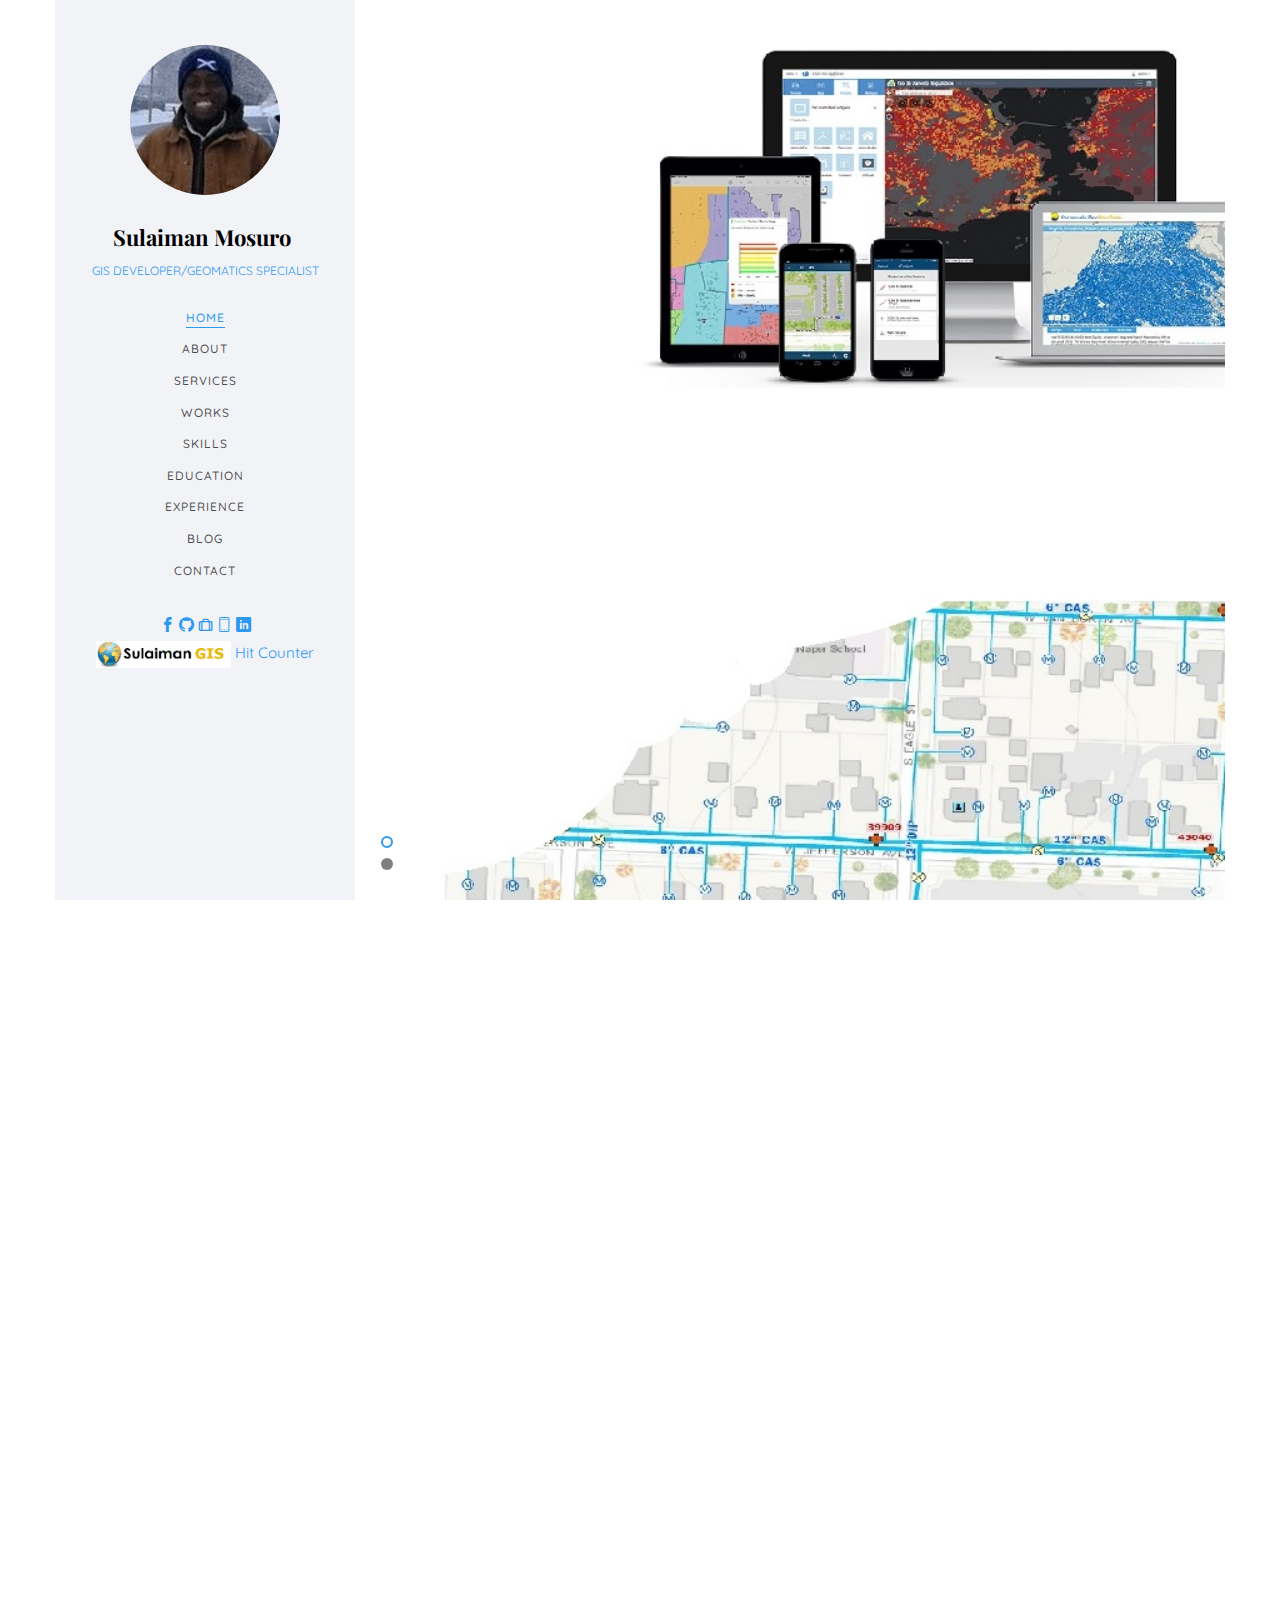
==== index.html @ 14a50151 "Counter" ====
<!DOCTYPE HTML>
<html>
	<head>
	<meta charset="utf-8">
	<meta http-equiv="X-UA-Compatible" content="IE=edge">
	<title>GeoStation by Sulaiman Mosuro</title>
	<meta name="viewport" content="width=device-width, initial-scale=1">
	<meta name="description" content="" />
	<meta name="keywords" content="" />
	<meta name="author" content="" />

  <!-- Facebook and Twitter integration -->
	<meta property="og:title" content=""/>
	<meta property="og:image" content=""/>
	<meta property="og:url" content=""/>
	<meta property="og:site_name" content=""/>
	<meta property="og:description" content=""/>
	<meta name="twitter:title" content="" />
	<meta name="twitter:image" content="" />
	<meta name="twitter:url" content="" />
	<meta name="twitter:card" content="" />

	<!-- Place favicon.ico and apple-touch-icon.png in the root directory -->
	<link rel="shortcut icon" href="favicon.ico">

	<link href="https://fonts.googleapis.com/css?family=Quicksand:300,400,500,700" rel="stylesheet">
	<link href="https://fonts.googleapis.com/css?family=Playfair+Display:400,400i,700" rel="stylesheet">
	
	<!-- Animate.css -->
	<link rel="stylesheet" href="css/animate.css">
	<!-- Icomoon Icon Fonts-->
	<link rel="stylesheet" href="css/icomoon.css">
	<!-- Bootstrap  -->
	<link rel="stylesheet" href="css/bootstrap.css">
	<!-- Flexslider  -->
	<link rel="stylesheet" href="css/flexslider.css">
	<!-- Flaticons  -->
	<link rel="stylesheet" href="fonts/flaticon/font/flaticon.css">
	<!-- Owl Carousel -->
	<link rel="stylesheet" href="css/owl.carousel.min.css">
	<link rel="stylesheet" href="css/owl.theme.default.min.css">
	<!-- Theme style  -->
	<link rel="stylesheet" href="css/style.css">

	<!-- Modernizr JS -->
	<script src="js/modernizr-2.6.2.min.js"></script>
	<!-- FOR IE9 below -->
	<!--[if lt IE 9]>
	<script src="js/respond.min.js"></script>
	<![endif]-->

	</head>
	<body>
	<div id="colorlib-page">
		<div class="container-wrap">
		<a href="#" class="js-colorlib-nav-toggle colorlib-nav-toggle" data-toggle="collapse" data-target="#navbar" aria-expanded="false" aria-controls="navbar"><i></i></a>
		<aside id="colorlib-aside" role="complementary" class="border js-fullheight">
			<div class="text-center">
				<div class="author-img" style="background-image: url(images/about.jpg);"></div>
				<h1 id="colorlib-logo"><a href="index.html">Sulaiman Mosuro</a></h1>
				<span class="position"><a href="#">GIS Developer/Geomatics Specialist</a></span>
			</div>
			<nav id="colorlib-main-menu" role="navigation" class="navbar">
				<div id="navbar" class="collapse">
					<ul>
						<li class="active"><a href="#" data-nav-section="home">Home</a></li>
						<li><a href="#" data-nav-section="about">About</a></li>
						<li><a href="#" data-nav-section="services">Services</a></li>
						<li><a href="#" data-nav-section="work">Works</a></li>
						<li><a href="#" data-nav-section="skills">Skills</a></li>
						<li><a href="#" data-nav-section="education">Education</a></li>
						<li><a href="#" data-nav-section="experience">Experience</a></li>
						<li><a href="#" data-nav-section="blog">Blog</a></li>
						<li><a href="#" data-nav-section="contact">Contact</a></li>
					</ul>
				</div>
			</nav>
			<div class="text-center">
					<a href="https://www.facebook.com/sulaiman.mosuro" target="_blank"><i class="icon-facebook2"></i></a>
					<a href="http://github.com/mosulaim" target="_blank"><i class="icon-github"></i></a>
					<a href="https://www.geos.ed.ac.uk/~mscgis/11-12/s1062870" target="_blank"><i class="icon-briefcase3"></i></a>
					<a href="#contact"><i class="icon-phone3"></i></a>
					<a href="http://linkedin.com/in/sulaimanmosuro" target="_blank"><i class="icon-linkedin2"></i></a>
			<br><img src="./images/sulgis.jpg" width="45%">
			<!-- Badge Code - Do Not Change The Code -->
<a class="hitCounter" href="https://visitorshitcounter.com/" target="_blank" title="Hit counter" data-name="5ca539b2d22860a9a2ca37e945dc7f20|5|page|1|#ffffff|#35cbd9|small|s-hit">Hit Counter</a><script>document.write("<script type='text/javascript' src='https://visitorshitcounter.com/js/hitCounter.js?v="+Date.now()+"'><\/script>");</script>
<!-- Badge Code End Here -->
                        </div>
		</aside>

		<div id="colorlib-main">
			<section id="colorlib-hero" class="js-fullheight" data-section="home">
				<div class="flexslider js-fullheight">
					<ul class="slides">
				   	<li style="background-image: url(images/home.jpg);">
				   		<div class="overlay"></div>
				   		<div class="container-fluid">
				   			<div class="row">
					   			<div class="col-md-8 col-md-offset-3 col-md-pull-3 col-sm-12 col-xs-12 js-fullheight slider-text">
					   				<div class="slider-text-inner js-fullheight">
					   					<div class="desc">
											<h1 style="color: #0f9797;">Welcome, <br>This is</h1>
											<img src="images/geostation.jpg">
											<div style="background-color: rgba(255, 255, 255, 0.7);">
											   <p class="text-center">GIS Solutions | Land Survey | App Dev. | Aerial Mapping</p>
											   <h2>The GIS hub maintained by <strong>Sulaiman Mosuro</strong> for hosting geo-portal services and showcasing his works, skills, portfolio and developed applications.</h2>
												<p><a class="btn btn-primary btn-learn" href="#services">View Portfolio <i class="icon-briefcase3"></i></a><a class="btn btn-primary btn-learn" href="sulaimancv.pdf" download="">Download Sulaiman's CV <i class="icon-download4"></i></a></p>
											</div>
										</div>
					   				</div>
					   			</div>
					   		</div>
				   		</div>
				   	</li>
				   	<li style="background-image: url(images/home2.jpg);">
				   		<div class="overlay"></div>
				   		<div class="container-fluid">
				   			<div class="row">
					   			<div class="col-md-8 col-md-offset-3 col-md-pull-3 col-sm-12 col-xs-12 js-fullheight slider-text">
					   				<div class="slider-text-inner">
					   					<div class="desc">
												 <h1 style="color: #0f9797;">It is <br>A <span style="color: #ebb815;">GIS</span><br><span style="color: #000000;">Platform</span></h1>
												 <div style="background-color: rgba(255, 255, 255, 0.7);">
													<h2>for serving out <strong>Geospatial Intelligence</strong> to meet the growth demands of businesses and for effective governance & service delivery. <br>Sulaiman is a Geospatial Solutions Specialist, Geomatics Engineer, Mapping Expert, Manager and Developer.</h2>
													<p class="text-center"><a class="btn btn-primary btn-learn" href="sulaimancv.pdf" download="">Download Sulaiman's CV <i class="icon-download4"></i></a></p>
												 </div>
											</div>
					   				</div>
					   			</div>
					   		</div>
				   		</div>
				   	</li> 
				  	</ul>
			  	</div>
			</section>

			<section class="colorlib-about" data-section="about">
				<div class="colorlib-narrow-content">
					<div class="row">
						<div class="col-md-12">
							<div class="row row-bottom-padded-sm animate-box" data-animate-effect="fadeInLeft">
								<div class="col-md-12">
									<div class="about-desc">
										<span class="heading-meta">About Us</span>
										<h2 class="colorlib-heading">Let's Meet</h2>
										<p>Hi, I'm <strong>Sulaiman Mosuro,</strong> an experienced <strong>Geomatics Manager, GIS & BIM Applications Engineer and GIS Developer. </strong>I provide Geospatial solutions and services with over a decade of work experience in the field of GIS, Geomatics, Application Development, Project Management and Database Administration, a MSc. in GIS from the University of Edinburgh and an ESRI SAG award in ArcGIS Server administration. <br> I possess a strong technical competence on the utility of GIS in corporate decision support and strategic development. I employ my adept Automation Programming, Application Development and Database Management skills to deliver intuitive knowledge-based solutions fostering effective resource management and process automation.</p>
									</div>
								</div>
							</div>
							<div class="row">
								<div class="col-md-3 animate-box" data-animate-effect="fadeInLeft">
									<div class="services color-1">
										<span class="icon2"><i class="icon-map"></i></span>
										<h3>Geomatics Specialist</h3>
									</div>
								</div>
								<div class="col-md-3 animate-box" data-animate-effect="fadeInRight">
									<div class="services color-2">
										<span class="icon2"><i class="icon-globe-outline"></i></span>
										<h3>Enterprise GIS & BIM Professional</h3>
									</div>
								</div>
								<div class="col-md-3 animate-box" data-animate-effect="fadeInTop">
									<div class="services color-3">
										<span class="icon2"><i class="icon-data"></i></span>
										<h3>Desktop, Mobile & Web Developer</h3>
									</div>
								</div>
								<div class="col-md-3 animate-box" data-animate-effect="fadeInBottom">
									<div class="services color-4">
										<span class="icon2"><i class="icon-phone3"></i></span>
										<h3>Environmental Modeller</h3>
									</div>
								</div>
							</div>
							<div class="row">
								<div class="col-md-12 animate-box" data-animate-effect="fadeInLeft">
									<div class="hire">
										<h2>Upward of <br>40 projects sucessfully completed!</h2>
										<a href="#contact" class="btn-hire">Hire me</a>
									</div>
								</div>
							</div>
						</div>
					</div>
				</div>
			</section>


			
			<section class="colorlib-services" data-section="services" id="services">
				<div class="colorlib-narrow-content">
					<div class="row">
						<div class="col-md-6 col-md-offset-3 col-md-pull-3 animate-box" data-animate-effect="fadeInLeft">
							<span class="heading-meta">What I do?</span>
							<h2 class="colorlib-heading">Here are some of my expertise</h2>
						</div>
					</div>
					<div class="row row-pt-md">
					<div class="col-md-4 text-center animate-box">
							<div class="services color-2">
								<span class="icon">
									<i class="icon-map"></i>
								</span>
								<div class="desc">
									<h3>GIS, BIM & CAD Software</h3>
									<p>Versatile in the use of various GIS, Design & BIM Packages including ArcGIS, Autodesk AEC Collection, Hexagon Suites, MapInfo and Quantum GIS</p>
								</div>
							</div>
						</div>

						<div class="col-md-4 text-center animate-box">
							<div class="services color-1">
								<span class="icon">
									<i class="icon-bulb"></i>
								</span>
								<div class="desc">
									<h3>Innovative Ideas</h3>
									<p>Strong analytical & innovative mind, enthusiastic to research, effective leadership, team & time management skills</p>
								</div>
							</div>
						</div>
					
						<div class="col-md-4 text-center animate-box">
							<div class="services color-3">
								<span class="icon">
									<i class="icon-data"></i>
								</span>
								<div class="desc">
									<h3>Web GIS & Mobile Apps Developer</h3>
									<p>Adept in PHP, Perl, HTML, JavaScript, Angular,
											Node, jQuery, Bootstrap, CSS, Leaflet, Mapbox & OpenLayers. Mobile Apps developer on the Android SDK and React Native.</p>
								</div>
							</div>
						</div>
						<div class="col-md-4 text-center animate-box">
							<div class="services color-4">
								<span class="icon">
									<i class="icon-layers2"></i>
								</span>
								<div class="desc">
									<h3>CAD/BIM Design & Geomatics Specialist</h3>
									<p>Highly skilled at drafting in AutoCAD Civil 3D, Competent in Field Survey (Topcon & Leica GNSS, Total Stations) & Survey data processing using MAGNET Project, Leica GeoOffice and Microsearch Geolab. Scan to BIM, Recap Pro, BIM360, MAGNET Collage etc. </p>
								</div>
							</div>
						</div>
						<div class="col-md-4 text-center animate-box">
							<div class="services color-5">
								<span class="icon">
									<i class="icon-data"></i>
								</span>
								<div class="desc">
									<h3>Desktop Software Programming</h3>
									<p>Adeptness in programming on Java, Visual Basic, Visual Studio .NET and Python with specialty in
											applications automation and customization programming (including ArcObjects)</p>
								</div>
							</div>
						</div>
						<div class="col-md-4 text-center animate-box">
							<div class="services color-6">
								<span class="icon">
									<i class="icon-phone3"></i>
								</span>
								<div class="desc">
									<h3>Flood Hydrologic & Hydraulic Modelling</h3>
									<p>Professional at Environmental Hazard / Flood Hydrologic & Hydraulic (H&H) Modelling using HEC-HMS and HEC-RAS Packages</p>
								</div>
							</div>
						</div>
					</div>
				</div>
			</section>
			
			<div id="colorlib-counter" class="colorlib-counters" style="background-image: url(images/cover_bg_1.jpg);" data-stellar-background-ratio="0.5">
				<div class="overlay"></div>
				<div class="colorlib-narrow-content">
					<div class="row">
					</div>
					<div class="row">
						<div class="col-md-3 text-center animate-box">
							<span class="colorlib-counter js-counter" data-from="0" data-to="42" data-speed="5000" data-refresh-interval="50"></span>
							<span class="colorlib-counter-label">GIS Solutions</span>
						</div>
						<div class="col-md-3 text-center animate-box">
							<span class="colorlib-counter js-counter" data-from="0" data-to="36" data-speed="5000" data-refresh-interval="50"></span>
							<span class="colorlib-counter-label">Projects</span>
						</div>
						<div class="col-md-3 text-center animate-box">
							<span class="colorlib-counter js-counter" data-from="0" data-to="28" data-speed="5000" data-refresh-interval="50"></span>
							<span class="colorlib-counter-label">Clients</span>
						</div>
						<div class="col-md-3 text-center animate-box">
							<span class="colorlib-counter js-counter" data-from="0" data-to="68" data-speed="5000" data-refresh-interval="50"></span>
							<span class="colorlib-counter-label">Skill Sets</span>
						</div>
					</div>
				</div>
			</div>

			<section class="colorlib-work" data-section="work">
				<div class="colorlib-narrow-content">
					<div class="row">
						<div class="col-md-6 col-md-offset-3 col-md-pull-3 animate-box" data-animate-effect="fadeInLeft">
							<span class="heading-meta">My Work</span>
							<h2 class="colorlib-heading animate-box">Work Gallery</h2>
						</div>
					</div>
					<div class="row row-bottom-padded-sm animate-box" data-animate-effect="fadeInLeft">
						<div class="col-md-12">
							<p class="work-menu"><span><a href="#" data-nav-section="work" class="active">Web GIS Applications</a></span> <span><a href="#" data-nav-section="work">Mobile Enumeration Apps</a></span> <span><a href="#" data-nav-section="work">Desktop Software</a></span> <span><a href="#" data-nav-section="work">Cloud Deployments</a></span></p>
						</div>
					</div>
					<div class="row">
						<div class="col-md-6 animate-box" data-animate-effect="fadeInLeft">
							<div class="project" style="background-image: url(images/tax.jpg);">
								<div class="desc">
									<div class="con">
										<h3><a href="http://tax.geostation.net">Tax Monitoring Solution</a></h3>
										<span>A Geo-Dashboard for managing and mobitoring tax collection efforts on businesses</span>
										<p class="icon">
											<span><a href="#"><i class="icon-share3"></i></a></span>
											<span><a href="#"><i class="icon-eye"></i> 100</a></span>
											<span><a href="#"><i class="icon-heart"></i> 49</a></span>
										</p>
									</div>
								</div>
							</div>
						</div>
						<div class="col-md-6 animate-box" data-animate-effect="fadeInRight">
							<div class="project" style="background-image: url(images/assets.jpg);">
								<div class="desc">
									<div class="con">
										<h3><a href="http://www.geostation.net/assets">Assets Management</a></h3>
										<span>GIS asset management and reporting platform</span>
										<p class="icon">
											<span><a href="#"><i class="icon-share3"></i></a></span>
											<span><a href="#"><i class="icon-eye"></i> 100</a></span>
											<span><a href="#"><i class="icon-heart"></i> 49</a></span>
										</p>
									</div>
								</div>
							</div>
						</div>
						<div class="col-md-6 animate-box" data-animate-effect="fadeInTop">
							<div class="project" style="background-image: url(images/polity.png);">
								<div class="desc">
									<div class="con">
										<h3><a href="http://polityng.herokuapp.com">Election Result Collation</a></h3>
										<span>Geo-portal integrated with mobile application for election result compilation and visualization</span>
										<p class="icon">
											<span><a href="#"><i class="icon-share3"></i></a></span>
											<span><a href="#"><i class="icon-eye"></i> 100</a></span>
											<span><a href="#"><i class="icon-heart"></i> 49</a></span>
										</p>
									</div>
								</div>
							</div>
						</div>
						<div class="col-md-6 animate-box" data-animate-effect="fadeInBottom">
							<div class="project" style="background-image: url(images/electmon.jpg);">
								<div class="desc">
									<div class="con">
										<h3><a href="http://www.geostation.net/polity">Incident Monitoring</a></h3>
										<span>Incident reporting and management dashboard</span>
										<p class="icon">
											<span><a href="#"><i class="icon-share3"></i></a></span>
											<span><a href="#"><i class="icon-eye"></i> 100</a></span>
											<span><a href="#"><i class="icon-heart"></i> 49</a></span>
										</p>
									</div>
								</div>
							</div>
						</div>
						<div class="col-md-6 animate-box" data-animate-effect="fadeInLeft">
							<div class="project" style="background-image: url(images/taxcollect.jpg);">
								<div class="desc">
									<div class="con">
										<h3><a href="#" data-nav-section="work">Tax Collection Mobile App</a></h3>
										<span>Mobile App for Tax enforcement reporting and dispatch routing</span>
										<p class="icon">
											<span><a href="#"><i class="icon-share3"></i></a></span>
											<span><a href="#"><i class="icon-eye"></i> 100</a></span>
											<span><a href="#"><i class="icon-heart"></i> 49</a></span>
										</p>
									</div>
								</div>
							</div>
						</div>
						<div class="col-md-6 animate-box" data-animate-effect="fadeInRight">
							<div class="project" style="background-image: url(images/incident.jpg);">
								<div class="desc">
									<div class="con">
										<h3><a href="#" data-nav-section="work">Incident Reporting App</a></h3>
										<span>Mobile App for location based field data collection</span>
										<p class="icon">
											<span><a href="#"><i class="icon-share3"></i></a></span>
											<span><a href="#"><i class="icon-eye"></i> 100</a></span>
											<span><a href="#"><i class="icon-heart"></i> 49</a></span>
										</p>
									</div>
								</div>
							</div>
						</div>
					</div>
					<div class="row">
						<div class="col-md-12 animate-box">
							<p><a href="#" class="btn btn-primary btn-lg btn-load-more">Load more <i class="icon-reload"></i></a></p>
						</div>
					</div>
				</div>
			</section>

			<section class="colorlib-skills" data-section="skills">
				<div class="colorlib-narrow-content">
					<div class="row">
						<div class="col-md-6 col-md-offset-3 col-md-pull-3 animate-box" data-animate-effect="fadeInLeft">
							<span class="heading-meta">My Specialty</span>
							<h2 class="colorlib-heading animate-box">My Skills</h2>
						</div>
					</div>
					<div class="row">
						<div class="col-md-12 animate-box" data-animate-effect="fadeInLeft">
							<p>I possess profound skills in Geomatics, GIS, BIM, Programming and Database Administration. I employ a mix of technologies including PHP, NodeJS, Angular, Javascript, HTML5, Python, PostgreSQL, POSTGIS, ASP.NET, CSS, Perl, GeoServer (employing jQuery and OpenLayers), Leaflet, Mapbox, Cesium 3D, MongoDB and Oracle as well as ESRI ArcGIS Server, Portal and Online offerings. 
								<br> I develop custom automation applications for GIS and CAD task execution using Visual Basic, ArcObjects programming and Python scripting. I also develop android mobile applications for field data collection, event reporting, submitting data to online databases and disseminating time-series information as overlay maps, dynamic charts and textual data using Java, Android SDK and React Native. 
								<br> I am a qualified and licensed Land Surveyor and Geomatics Specialist with sound skills in field and aerial survey equipment use. I am equally competent in various mapping, drafting and GIS packages including ArcGIS, FME, Intergraph suite, AutoCAD Civil 3D etc.</p>
						</div>
						<div class="col-md-6 animate-box" data-animate-effect="fadeInLeft">
								<div class="progress-wrap">
									<h3>ArcGIS Desktop & Enterprise</h3>
									<div class="progress">
										 <div class="progress-bar color-1" role="progressbar" aria-valuenow="100"
										  aria-valuemin="0" aria-valuemax="100" style="width:100%">
										<span>100%</span>
										  </div>
									</div>
								</div>
							</div>
						<div class="col-md-6 animate-box" data-animate-effect="fadeInLeft">
							<div class="progress-wrap">
								<h3>PHP, HTML, CSS & Javascript</h3>
								<div class="progress">
								 	<div class="progress-bar color-2" role="progressbar" aria-valuenow="95"
								  	aria-valuemin="0" aria-valuemax="100" style="width:95%">
								    <span>95%</span>
								  	</div>
								</div>
							</div>
						</div>
						<div class="col-md-6 animate-box" data-animate-effect="fadeInRight">
							<div class="progress-wrap">
								<h3>Java, Angular & Node</h3>
								<div class="progress">
								 	<div class="progress-bar color-3" role="progressbar" aria-valuenow="73"
								  	aria-valuemin="0" aria-valuemax="100" style="width:73%">
								    <span>73%</span>
								  	</div>
								</div>
							</div>
						</div>
						<div class="col-md-6 animate-box" data-animate-effect="fadeInLeft">
								<div class="progress-wrap">
									<h3>Field Survey, AutoCAD Civil 3D & BIM</h3>
									<div class="progress">
										 <div class="progress-bar color-4" role="progressbar" aria-valuenow="90"
										  aria-valuemin="0" aria-valuemax="100" style="width:90%">
										<span>90%</span>
										  </div>
									</div>
								</div>
							</div>
						<div class="col-md-6 animate-box" data-animate-effect="fadeInLeft">
							<div class="progress-wrap">
								<h3>PostgreSQL, POSTGIS & Oracle</h3>
								<div class="progress">
								 	<div class="progress-bar color-5" role="progressbar" aria-valuenow="92"
								  	aria-valuemin="0" aria-valuemax="100" style="width:92%">
								    <span>92%</span>
								  	</div>
								</div>
							</div>
						</div>
						<div class="col-md-6 animate-box" data-animate-effect="fadeInRight">
							<div class="progress-wrap">
								<h3>Python, VB, Android SDK & React Native</h3>
								<div class="progress">
								 	<div class="progress-bar color-6" role="progressbar" aria-valuenow="85"
								  	aria-valuemin="0" aria-valuemax="100" style="width:85%">
								    <span>85%</span>
								  	</div>
								</div>
							</div>
						</div>
					</div>
				</div>
			</section>

			<section class="colorlib-education" data-section="education">
				<div class="colorlib-narrow-content">
					<div class="row">
						<div class="col-md-6 col-md-offset-3 col-md-pull-3 animate-box" data-animate-effect="fadeInLeft">
							<span class="heading-meta">Education</span>
							<h2 class="colorlib-heading animate-box">Education</h2>
						</div>
					</div>
					<div class="row">
						<div class="col-md-12 animate-box" data-animate-effect="fadeInLeft">
							<div class="fancy-collapse-panel">
								<div class="panel-group" id="accordion" role="tablist" aria-multiselectable="true">
									<div class="panel panel-default">
									    <div class="panel-heading" role="tab" id="headingOne">
									        <h4 class="panel-title">
									            <a data-toggle="collapse" data-parent="#accordion" href="#collapseOne" aria-expanded="true" aria-controls="collapseOne">
													Masters Degree in Geographical Information Science
									            </a>
									        </h4>
									    </div>
									    <div id="collapseOne" class="panel-collapse collapse in" role="tabpanel" aria-labelledby="headingOne">
									         <div class="panel-body">
													<h4>University of Edinburgh <span class="pull-right">United Kingdom, Sept 2011-Aug 2012</span></h4>
													<p>Dissertation Research focus on Flood Modelling, flow hydraulics analysis, Infrastructure vulnerability
															studies, android mobile warning dissemination and event assessment, guiding urban planning,
															mitigation, response and relief strategy</p>
													<p>Modules include: Spatial Database Modelling (Oracle); Spatio-Temporal, Geostatistical and Cluster
															Analysis; Geovisualization; Object-Oriented Spatial Algorithms; Distributed GIS; Remote Sensing,
															Image Processing and Water Resource Management</p>
									         </div>
									    </div>
									</div>
									<div class="panel panel-default">
									    <div class="panel-heading" role="tab" id="headingTwo">
									        <h4 class="panel-title">
									            <a class="collapsed" data-toggle="collapse" data-parent="#accordion" href="#collapseTwo" aria-expanded="false" aria-controls="collapseTwo">
													B.Sc. in Surveying and Geoinformatics Engineering
									            </a>
									        </h4>
									    </div>
									    <div id="collapseTwo" class="panel-collapse collapse" role="tabpanel" aria-labelledby="headingTwo">
									        <div class="panel-body">
												<h4>University of Lagos <span class="pull-right">Lagos, Nigeria, 2002-2007</span></h4>
												<p>Second Class Upper Division</p>
									        </div>
									    </div>
									</div>

								</div>
							</div>
						</div>
					</div>
				</div>
			</section>

			<section class="colorlib-experience" data-section="experience">
				<div class="colorlib-narrow-content">
					<div class="row">
						<div class="col-md-6 col-md-offset-3 col-md-pull-3 animate-box" data-animate-effect="fadeInLeft">
							<span class="heading-meta">Experience</span>
							<h2 class="colorlib-heading animate-box">Work Experience</h2>
						</div>
					</div>
					<div class="row">
						<div class="col-md-12">
				         <div class="timeline-centered">
                                             <article class="timeline-entry animate-box" data-animate-effect="fadeInLeft">
					            <div class="timeline-entry-inner">

					               <div class="timeline-icon color-4">
					                  <i class="icon-pen2"></i>
					               </div>

					               <div class="timeline-label">
									  <h2><a href="#">Technical Account Manager for Anglophone Africa (BIM, CAD, GIS & Survey)</a> <span class="pull-right">Oct. 2019-Date</span></h2>
									  <h4>IDEATE Technologies Limited</h4>
					                  <p>Lead the technical knowledge space in converged workflows in the construction industry to support the Anglophone Africa Market in BIM lifecycles of plan, design, survey, build, manage & maintain. Master vendor solutions of Autodesk, Topcon & ESRI in Vertical & Complex Buildings (VCB), Process, Energy & Mining sectors; Connect Field to Office via Enterprise. Inspire & help forge the future of making things. Product mastery & support for packages & processes including Autodesk AEC Collection, BIM360, Construction Cloud, Topcon Survey Equipment, Scan to BIM, Magnet, ClearEdge3D & ESRI Suites. </p>
					               </div>
					            </div>
					         </article>

					         <article class="timeline-entry animate-box" data-animate-effect="fadeInLeft">
					            <div class="timeline-entry-inner">

					               <div class="timeline-icon color-1">
					                  <i class="icon-pen2"></i>
					               </div>

					               <div class="timeline-label">
									  <h2><a href="#">Geospatial R & D Head</a> <span class="pull-right">2017-Sept. 2019</span></h2>
									  <h4>Interspatial Technologies Limited</h4>
					                  <p>Developing cloud based GIS solutions for Land administration, Monitoring, Reporting & Parcel Records Management as online interactive Geospatial Platforms. Leading R&D Team while exploring new technologies</p>
					               </div>
					            </div>
					         </article>

					         <article class="timeline-entry animate-box" data-animate-effect="fadeInLeft">
								<div class="timeline-entry-inner">
									<div class="timeline-icon color-3">
										<i class="icon-pen2"></i>
									</div>
									<div class="timeline-label">
										<h2><a href="#">Registered Land Surveyor</a> <span class="pull-right">2013-Date</span></h2>
										<p>Registered with the Surveyors Council as Land Surveyor able to practise in Nigeria. Leading the Geomatics Team and supervising survey projects. Lead Trainer on Leica Survey Equipment, processing platforms and AutoCAD Civil 3D drafting.</p>
									</div>
								</div>
							</article>

					         <article class="timeline-entry animate-box" data-animate-effect="fadeInRight">
					            <div class="timeline-entry-inner">
					               <div class="timeline-icon color-2">
					                  <i class="icon-pen2"></i>
					               </div>
					               <div class="timeline-label">
					               	<h2><a href="#">GIS Project Manager and Enterprise GIS Administrator</a> <span class="pull-right">2012-2019</span></h2>
					                  <p>Responsible for managing a slew of GIS Projects being implemented for clients including State & Federal Government. Managing and deploying Oracle Databases, Web GIS Platforms using ESRI Server Offerings and overseeing personnel responsibilities</p>
					               </div>
					            </div>
					         </article>


					         <article class="timeline-entry animate-box" data-animate-effect="fadeInTop">
					            <div class="timeline-entry-inner">
					               <div class="timeline-icon color-4">
					                  <i class="icon-pen2"></i>
					               </div>
					               <div class="timeline-label">
					               	<h2><a href="#">Geomatics Specialist at Interspatial</a> <span class="pull-right">2008-2011</span></h2>
					                  <p>Partook in Mapping and Aerial Photography of Lagos State conducting Aero-Triangulation and Feature ollection on Intergraph ImageStation Suite. Geodetic Control establishment using Leica GPS and Data Processing in Leica GeoOffice. Automated drafting and digital conversion of spatial data using applications I developed.</p>
					               </div>
					            </div>
					         </article>

					         <article class="timeline-entry animate-box" data-animate-effect="fadeInLeft">
					            <div class="timeline-entry-inner">
					               <div class="timeline-icon color-5">
					                  <i class="icon-pen2"></i>
					               </div>
					               <div class="timeline-label">
									   <h2><a href="#">Consultant GIS Developer</a> <span class="pull-right">Feb-March 2008</span></h2>
									   <h4>Department of Petroleum Resources</h4>
					                  <p>Developing GIS automation Tools for the Department of Petroleum Resources.</p>
					               </div>
					            </div>
							 </article>
							 
							 <article class="timeline-entry animate-box" data-animate-effect="fadeInLeft">
								<div class="timeline-entry-inner">
									<div class="timeline-icon color-1">
										<i class="icon-pen2"></i>
									</div>
									<div class="timeline-label">
										<h2><a href="#">Intern Cartographer</a> <span class="pull-right">March–Sept 2006</span></h2>
										<h4>Nigeria Airspace Management Agency, NAMA</h4>
										<p>Aeronautical charts creation and updating.</p>
									</div>
								</div>
							</article>

					         <article class="timeline-entry begin animate-box" data-animate-effect="fadeInBottom">
					            <div class="timeline-entry-inner">
					               <div class="timeline-icon color-none">
					               </div>
					            </div>
					         </article>
					      </div>
					   </div>
				   </div>
				</div>
			</section>

			<section class="colorlib-blog" data-section="blog" id="blog">
				<div class="colorlib-narrow-content">
					<div class="row">
						<div class="col-md-6 col-md-offset-3 col-md-pull-3 animate-box" data-animate-effect="fadeInLeft">
							<span class="heading-meta">Read</span>
							<h2 class="colorlib-heading">Recent Blog</h2>
						</div>
						<div class="col-md-12 animate-box" data-animate-effect="fadeInLeft">
							<p>I contribute to a blog, TechCorner Nigeria which I founded together with a few friends in the STEM sector. Below are some of my writings</p>
						</div>
					</div>
					<div class="row">
						<div class="col-md-4 col-sm-6 animate-box" data-animate-effect="fadeInLeft">
							<div class="blog-entry">
								<a href="https://techcornerng.com/2019/01/10/how-location-intelligence-helps-businesses-with-expansion-decisions/" target="_blank" class="blog-img"><img src="images/expansion.jpg" class="img-responsive" alt="HTML5 Bootstrap Template by colorlib.com"></a>
								<div class="desc">
									<span><small>Jan 10, 2019 </small> | <small> Location Intel </small> | <small> <i class="icon-bubble3"></i> 4</small></span>
									<h3><a href="https://techcornerng.com/2019/01/10/how-location-intelligence-helps-businesses-with-expansion-decisions/" target="_blank">HOW LOCATION INTELLIGENCE HELPS BUSINESSES WITH EXPANSION DECISIONS</a></h3>
									<p>A primary aspiration of every business that has a goal of industry penetration is constant growth often through expansion of portfolio or service coverage area. Various technologies available today are being used by businesses to predict areas of potential expansion and market indicators that help with growth. One of these is the use of spatial technologies in decision support, efficient service delivery, efficient resource utilization and actionable intelligence. </p>
								</div>
							</div>
						</div>
						<div class="col-md-4 col-sm-6 animate-box" data-animate-effect="fadeInRight">
							<div class="blog-entry">
								<a href="https://techcornerng.com/2018/10/18/what-you-should-know-before-paying-for-that-property/" target="_blank" class="blog-img"><img src="images/landtitle.jpg" class="img-responsive" alt="HTML5 Bootstrap Template by colorlib.com"></a>
								<div class="desc">
									<span><small>Oct 18, 2018 </small> | <small> Land Titling </small> | <small> <i class="icon-bubble3"></i> 4</small></span>
									<h3><a href="https://techcornerng.com/2018/10/18/what-you-should-know-before-paying-for-that-property/" target="_blank">WHAT YOU SHOULD KNOW BEFORE PAYING FOR THAT PROPERTY</a></h3>
									<p>Investment in property has been known to be a good business choice especially in urbanized locations. Besides, individual goals often include the desire to build homes to inhabit and raise families. Acquiring a property however commences with finding a desirable location with vacant land up for sale. However before purchasing a property there are a few things an intending buyer needs to be aware of in order to secure his investment and ensure he isn’t falling in the hand of fraudsters. Important points to consider before making a land purchase are covered in some detail in the sections below.</p>
								</div>
							</div>
						</div>
						<div class="col-md-4 col-sm-6 animate-box" data-animate-effect="fadeInLeft">
							<div class="blog-entry">
								<a href="https://techcornerng.com/2018/10/11/applications-of-geographical-information-system-gis-in-solving-road-transportation-issues-in-lagos-state-nigeria/" target="_blank" class="blog-img"><img src="images/traffic.jpg" class="img-responsive" alt="HTML5 Bootstrap Template by colorlib.com"></a>
								<div class="desc">
									<span><small>Sept 14, 2018 </small> | <small> GIS for Transport </small> | <small> <i class="icon-bubble3"></i> 4</small></span>
									<h3><a href="https://techcornerng.com/2018/10/11/applications-of-geographical-information-system-gis-in-solving-road-transportation-issues-in-lagos-state-nigeria/" target="_blank">WHAT SMARTER WAYS TO BEAT THE TRAFFIC?</a></h3>
									<p>Phew! Who doesn’t hate getting held up in a grueling traffic. Spending time in traffic lock jams can be quite onerous and exhausting. Hence finding ways to employ smart technologies to avoid these traffic situations is always welcome. Thankfully there are quite a few smart technologies that can help people get around traffic situations or even help avoid the presence of traffic altogether. Many of these technologies revolve around Geographical Information Systems. After all, the dilemma on the quickest way to get from position A to B is in fact a geographic problem.</p>
								</div>
							</div>
						</div>
					</div>
					<div class="row">
						<div class="col-md-12 animate-box">
							<p><a href="https://techcornerng.com/" target="_blank" class="btn btn-primary btn-lg btn-load-more">Load more on my blog, TechCorner Nigeria <i class="icon-reload"></i></a></p>
						</div>
					</div>
				</div>
			</section>

			<section class="colorlib-contact" data-section="contact" id="contact">
				<div class="colorlib-narrow-content">
					<div class="row">
						<div class="col-md-6 col-md-offset-3 col-md-pull-3 animate-box" data-animate-effect="fadeInLeft">
							<span class="heading-meta">Get in Touch</span>
							<h2 class="colorlib-heading">Contact</h2>
						</div>
					</div>
					<div class="row">
						<div class="col-md-5">
							<div class="colorlib-feature colorlib-feature-sm animate-box" data-animate-effect="fadeInLeft">
								<div class="colorlib-icon">
									<i class="icon-globe-outline"></i>
								</div>
								<div class="colorlib-text">
									<p><a href="mailto:mosulaim@gmail.com">mosulaim@gmail.com</a></p>
								</div>
							</div>

							<div class="colorlib-feature colorlib-feature-sm animate-box" data-animate-effect="fadeInLeft">
								<div class="colorlib-icon">
									<i class="icon-map"></i>
								</div>
								<div class="colorlib-text">
									<p>PO Box 20004 Rpo Parkland, S3N 4A9, Yorkton, SK, Canada</p>
								</div>
							</div>

							<div class="colorlib-feature colorlib-feature-sm animate-box" data-animate-effect="fadeInLeft">
								<div class="colorlib-icon">
									<i class="icon-phone"></i>
								</div>
								<div class="colorlib-text">
									<p><a href="tel:+2348182658609">+234 818 265 8609</a></p>
								</div>
							</div>
						</div>
						<div class="col-md-7 col-md-push-1">
							<div class="row">
								<div class="col-md-10 col-md-offset-1 col-md-pull-1 animate-box" data-animate-effect="fadeInRight">
									<form name="contact" method="POST" action="https://formspree.io/mosulaim@gmail.com">
										<div class="form-group">
											<input type="text" name="name" class="form-control" placeholder="Name" required>
										</div>
										<div class="form-group">
											<input type="text" name="email" class="form-control" placeholder="Email" required	>
										</div>
										<div class="form-group">
											<input type="text" class="form-control" placeholder="Subject">
										</div>
										<div class="form-group">
											<textarea name="message" id="message" cols="30" rows="7" class="form-control" placeholder="Message" required></textarea>
										</div>
										<div class="form-group">
											<input type="submit" class="btn btn-primary btn-send-message" value="Send Message">
										</div>
									</form>
								</div>
								
							</div>
						</div>
					</div>
				</div>
			</section>

		</div><!-- end:colorlib-main -->
		
		<div class="colorlib-footer">
			<div class="text-center"><p><small>&copy; <!-- Link back to Colorlib can't be removed. Template is licensed under CC BY 3.0. -->
		Copyright <script>document.write(new Date().getFullYear());</script> All rights reserved | <a href="https://colorlib.com" target="_blank">Colorlib</a> Concept
		<!-- Link back to Colorlib can't be removed. Template is licensed under CC BY 3.0. --> 
                         </div>
				<div class="text-center">
						<a href="https://www.facebook.com/sulaiman.mosuro" target="_blank"><i class="icon-facebook2"></i></a>
						<a href="http://github.com/mosulaim" target="_blank"><i class="icon-github"></i></a>
						<a href="https://www.geos.ed.ac.uk/~mscgis/11-12/s1062870" target="_blank"><i class="icon-briefcase3"></i></a>
						<a href="#contact"><i class="icon-phone3"></i></a>
						<a href="http://linkedin.com/in/sulaimanmosuro" target="_blank"><i class="icon-linkedin2"></i></a>
				</div>
			</div>
	</div><!-- end:container-wrap -->
	</div><!-- end:colorlib-page -->

	<!-- jQuery -->
	<script src="js/jquery.min.js"></script>
	<!-- jQuery Easing -->
	<script src="js/jquery.easing.1.3.js"></script>
	<!-- Bootstrap -->
	<script src="js/bootstrap.min.js"></script>
	<!-- Waypoints -->
	<script src="js/jquery.waypoints.min.js"></script>
	<!-- Flexslider -->
	<script src="js/jquery.flexslider-min.js"></script>
	<!-- Owl carousel -->
	<script src="js/owl.carousel.min.js"></script>
	<!-- Counters -->
	<script src="js/jquery.countTo.js"></script>
	
	
	<!-- MAIN JS -->
	<script src="js/main.js"></script>
	
	<script async id="slcLiveChat" src="https://widget.sonetel.com/SonetelWidget.min.js" data-account-id="207144432"></script>
		
	</body>
</html>
---- css/icomoon.css ----
@font-face {
  font-family: 'icomoon';
  src:  url('fonts/icomoon.eot?6py85u');
  src:  url('fonts/icomoon.eot?6py85u#iefix') format('embedded-opentype'),
    url('fonts/icomoon.ttf?6py85u') format('truetype'),
    url('fonts/icomoon.woff?6py85u') format('woff'),
    url('fonts/icomoon.svg?6py85u#icomoon') format('svg');
  font-weight: normal;
  font-style: normal;
}

[class^="icon-"], [class*=" icon-"] {
  /* use !important to prevent issues with browser extensions that change fonts */
  font-family: 'icomoon' !important;
  speak: none;
  font-style: normal;
  font-weight: normal;
  font-variant: normal;
  text-transform: none;
  line-height: 1;

  /* Better Font Rendering =========== */
  -webkit-font-smoothing: antialiased;
  -moz-osx-font-smoothing: grayscale;
}

.icon-times:before {
  content: "\e930";
}
.icon-tick:before {
  content: "\e931";
}
.icon-plus:before {
  content: "\e932";
}
.icon-minus:before {
  content: "\e933";
}
.icon-equals:before {
  content: "\e934";
}
.icon-divide:before {
  content: "\e935";
}
.icon-chevron-right:before {
  content: "\e936";
}
.icon-chevron-left:before {
  content: "\e937";
}
.icon-arrow-right-thick:before {
  content: "\e938";
}
.icon-arrow-left-thick:before {
  content: "\e939";
}
.icon-th-small:before {
  content: "\e93a";
}
.icon-th-menu:before {
  content: "\e93b";
}
.icon-th-list:before {
  content: "\e93c";
}
.icon-th-large:before {
  content: "\e93d";
}
.icon-home:before {
  content: "\e93e";
}
.icon-arrow-forward:before {
  content: "\e93f";
}
.icon-arrow-back:before {
  content: "\e940";
}
.icon-rss:before {
  content: "\e941";
}
.icon-location:before {
  content: "\e942";
}
.icon-link:before {
  content: "\e943";
}
.icon-image:before {
  content: "\e944";
}
.icon-arrow-up-thick:before {
  content: "\e945";
}
.icon-arrow-down-thick:before {
  content: "\e946";
}
.icon-starburst:before {
  content: "\e947";
}
.icon-starburst-outline:before {
  content: "\e948";
}
.icon-star3:before {
  content: "\e949";
}
.icon-flow-children:before {
  content: "\e94a";
}
.icon-export:before {
  content: "\e94b";
}
.icon-delete2:before {
  content: "\e94c";
}
.icon-delete-outline:before {
  content: "\e94d";
}
.icon-cloud-storage:before {
  content: "\e94e";
}
.icon-wi-fi:before {
  content: "\e94f";
}
.icon-heart:before {
  content: "\e950";
}
.icon-flash:before {
  content: "\e951";
}
.icon-cancel:before {
  content: "\e952";
}
.icon-backspace:before {
  content: "\e953";
}
.icon-attachment:before {
  content: "\e954";
}
.icon-arrow-move:before {
  content: "\e955";
}
.icon-warning:before {
  content: "\e956";
}
.icon-user:before {
  content: "\e957";
}
.icon-radar:before {
  content: "\e958";
}
.icon-lock-open:before {
  content: "\e959";
}
.icon-lock-closed:before {
  content: "\e95a";
}
.icon-location-arrow:before {
  content: "\e95b";
}
.icon-info:before {
  content: "\e95c";
}
.icon-user-delete:before {
  content: "\e95d";
}
.icon-user-add:before {
  content: "\e95e";
}
.icon-media-pause:before {
  content: "\e95f";
}
.icon-group:before {
  content: "\e960";
}
.icon-chart-pie:before {
  content: "\e961";
}
.icon-chart-line:before {
  content: "\e962";
}
.icon-chart-bar:before {
  content: "\e963";
}
.icon-chart-area:before {
  content: "\e964";
}
.icon-video:before {
  content: "\e965";
}
.icon-point-of-interest:before {
  content: "\e966";
}
.icon-infinity:before {
  content: "\e967";
}
.icon-globe:before {
  content: "\e968";
}
.icon-eye:before {
  content: "\e969";
}
.icon-cog:before {
  content: "\e96a";
}
.icon-camera:before {
  content: "\e96b";
}
.icon-upload:before {
  content: "\e96c";
}
.icon-scissors:before {
  content: "\e96d";
}
.icon-refresh:before {
  content: "\e96e";
}
.icon-pin:before {
  content: "\e96f";
}
.icon-key:before {
  content: "\e970";
}
.icon-info-large:before {
  content: "\e971";
}
.icon-eject:before {
  content: "\e972";
}
.icon-download:before {
  content: "\e973";
}
.icon-zoom:before {
  content: "\e974";
}
.icon-zoom-out:before {
  content: "\e975";
}
.icon-zoom-in:before {
  content: "\e976";
}
.icon-sort-numerically:before {
  content: "\e977";
}
.icon-sort-alphabetically:before {
  content: "\e978";
}
.icon-input-checked:before {
  content: "\e979";
}
.icon-calender:before {
  content: "\e97a";
}
.icon-world2:before {
  content: "\e97b";
}
.icon-notes:before {
  content: "\e97c";
}
.icon-code:before {
  content: "\e97d";
}
.icon-arrow-sync:before {
  content: "\e97e";
}
.icon-arrow-shuffle:before {
  content: "\e97f";
}
.icon-arrow-repeat:before {
  content: "\e980";
}
.icon-arrow-minimise:before {
  content: "\e981";
}
.icon-arrow-maximise:before {
  content: "\e982";
}
.icon-arrow-loop:before {
  content: "\e983";
}
.icon-anchor:before {
  content: "\e984";
}
.icon-spanner:before {
  content: "\e985";
}
.icon-puzzle:before {
  content: "\e986";
}
.icon-power:before {
  content: "\e987";
}
.icon-plane:before {
  content: "\e988";
}
.icon-pi:before {
  content: "\e989";
}
.icon-phone:before {
  content: "\e98a";
}
.icon-microphone2:before {
  content: "\e98b";
}
.icon-media-rewind:before {
  content: "\e98c";
}
.icon-flag:before {
  content: "\e98d";
}
.icon-adjust-brightness:before {
  content: "\e98e";
}
.icon-waves:before {
  content: "\e98f";
}
.icon-social-twitter:before {
  content: "\e990";
}
.icon-social-facebook:before {
  content: "\e991";
}
.icon-social-dribbble:before {
  content: "\e992";
}
.icon-media-stop:before {
  content: "\e993";
}
.icon-media-record:before {
  content: "\e994";
}
.icon-media-play:before {
  content: "\e995";
}
.icon-media-fast-forward:before {
  content: "\e996";
}
.icon-media-eject:before {
  content: "\e997";
}
.icon-social-vimeo:before {
  content: "\e998";
}
.icon-social-tumbler:before {
  content: "\e999";
}
.icon-social-skype:before {
  content: "\e99a";
}
.icon-social-pinterest:before {
  content: "\e99b";
}
.icon-social-linkedin:before {
  content: "\e99c";
}
.icon-social-last-fm:before {
  content: "\e99d";
}
.icon-social-github:before {
  content: "\e99e";
}
.icon-social-flickr:before {
  content: "\e99f";
}
.icon-at:before {
  content: "\e9a0";
}
.icon-times-outline:before {
  content: "\e9a1";
}
.icon-plus-outline:before {
  content: "\e9a2";
}
.icon-minus-outline:before {
  content: "\e9a3";
}
.icon-tick-outline:before {
  content: "\e9a4";
}
.icon-th-large-outline:before {
  content: "\e9a5";
}
.icon-equals-outline:before {
  content: "\e9a6";
}
.icon-divide-outline:before {
  content: "\e9a7";
}
.icon-chevron-right-outline:before {
  content: "\e9a8";
}
.icon-chevron-left-outline:before {
  content: "\e9a9";
}
.icon-arrow-right-outline:before {
  content: "\e9aa";
}
.icon-arrow-left-outline:before {
  content: "\e9ab";
}
.icon-th-small-outline:before {
  content: "\e9ac";
}
.icon-th-menu-outline:before {
  content: "\e9ad";
}
.icon-th-list-outline:before {
  content: "\e9ae";
}
.icon-news2:before {
  content: "\e9b1";
}
.icon-home-outline:before {
  content: "\e9b2";
}
.icon-arrow-up-outline:before {
  content: "\e9b3";
}
.icon-arrow-forward-outline:before {
  content: "\e9b4";
}
.icon-arrow-down-outline:before {
  content: "\e9b5";
}
.icon-arrow-back-outline:before {
  content: "\e9b6";
}
.icon-trash3:before {
  content: "\e9b7";
}
.icon-rss-outline:before {
  content: "\e9b8";
}
.icon-message:before {
  content: "\e9b9";
}
.icon-location-outline:before {
  content: "\e9ba";
}
.icon-link-outline:before {
  content: "\e9bb";
}
.icon-image-outline:before {
  content: "\e9bc";
}
.icon-export-outline:before {
  content: "\e9bd";
}
.icon-cross:before {
  content: "\e9be";
}
.icon-wi-fi-outline:before {
  content: "\e9bf";
}
.icon-star-outline:before {
  content: "\e9c0";
}
.icon-media-pause-outline:before {
  content: "\e9c1";
}
.icon-mail:before {
  content: "\e9c2";
}
.icon-heart-outline:before {
  content: "\e9c3";
}
.icon-flash-outline:before {
  content: "\e9c4";
}
.icon-cancel-outline:before {
  content: "\e9c5";
}
.icon-beaker:before {
  content: "\e9c6";
}
.icon-arrow-move-outline:before {
  content: "\e9c7";
}
.icon-watch2:before {
  content: "\e9c8";
}
.icon-warning-outline:before {
  content: "\e9c9";
}
.icon-time:before {
  content: "\e9ca";
}
.icon-radar-outline:before {
  content: "\e9cb";
}
.icon-lock-open-outline:before {
  content: "\e9cc";
}
.icon-location-arrow-outline:before {
  content: "\e9cd";
}
.icon-info-outline:before {
  content: "\e9ce";
}
.icon-backspace-outline:before {
  content: "\e9cf";
}
.icon-attachment-outline:before {
  content: "\e9d0";
}
.icon-user-outline:before {
  content: "\e9d1";
}
.icon-user-delete-outline:before {
  content: "\e9d2";
}
.icon-user-add-outline:before {
  content: "\e9d3";
}
.icon-lock-closed-outline:before {
  content: "\e9d4";
}
.icon-group-outline:before {
  content: "\e9d5";
}
.icon-chart-pie-outline:before {
  content: "\e9d6";
}
.icon-chart-line-outline:before {
  content: "\e9d7";
}
.icon-chart-bar-outline:before {
  content: "\e9d8";
}
.icon-chart-area-outline:before {
  content: "\e9d9";
}
.icon-video-outline:before {
  content: "\e9da";
}
.icon-point-of-interest-outline:before {
  content: "\e9db";
}
.icon-map:before {
  content: "\e9dc";
}
.icon-key-outline:before {
  content: "\e9dd";
}
.icon-infinity-outline:before {
  content: "\e9de";
}
.icon-globe-outline:before {
  content: "\e9df";
}
.icon-eye-outline:before {
  content: "\e9e0";
}
.icon-cog-outline:before {
  content: "\e9e1";
}
.icon-camera-outline:before {
  content: "\e9e2";
}
.icon-upload-outline:before {
  content: "\e9e3";
}
.icon-support:before {
  content: "\e9e4";
}
.icon-scissors-outline:before {
  content: "\e9e5";
}
.icon-refresh-outline:before {
  content: "\e9e6";
}
.icon-info-large-outline:before {
  content: "\e9e7";
}
.icon-eject-outline:before {
  content: "\e9e8";
}
.icon-download-outline:before {
  content: "\e9e9";
}
.icon-battery-mid:before {
  content: "\e9ea";
}
.icon-battery-low:before {
  content: "\e9eb";
}
.icon-battery-high:before {
  content: "\e9ec";
}
.icon-zoom-outline:before {
  content: "\e9ed";
}
.icon-zoom-out-outline:before {
  content: "\e9ee";
}
.icon-zoom-in-outline:before {
  content: "\e9ef";
}
.icon-tag3:before {
  content: "\e9f0";
}
.icon-tabs-outline:before {
  content: "\e9f1";
}
.icon-pin-outline:before {
  content: "\e9f2";
}
.icon-message-typing:before {
  content: "\e9f3";
}
.icon-directions:before {
  content: "\e9f4";
}
.icon-battery-full:before {
  content: "\e9f5";
}
.icon-battery-charge:before {
  content: "\e9f6";
}
.icon-pipette:before {
  content: "\e9f7";
}
.icon-pencil:before {
  content: "\e9f8";
}
.icon-folder:before {
  content: "\e9f9";
}
.icon-folder-delete:before {
  content: "\e9fa";
}
.icon-folder-add:before {
  content: "\e9fb";
}
.icon-edit:before {
  content: "\e9fc";
}
.icon-document:before {
  content: "\e9fd";
}
.icon-document-delete:before {
  content: "\e9fe";
}
.icon-document-add:before {
  content: "\e9ff";
}
.icon-brush:before {
  content: "\ea00";
}
.icon-thumbs-up:before {
  content: "\ea01";
}
.icon-thumbs-down:before {
  content: "\ea02";
}
.icon-pen:before {
  content: "\ea03";
}
.icon-sort-numerically-outline:before {
  content: "\ea04";
}
.icon-sort-alphabetically-outline:before {
  content: "\ea05";
}
.icon-social-last-fm-circular:before {
  content: "\ea06";
}
.icon-social-github-circular:before {
  content: "\ea07";
}
.icon-compass:before {
  content: "\ea08";
}
.icon-bookmark:before {
  content: "\ea09";
}
.icon-input-checked-outline:before {
  content: "\ea0a";
}
.icon-code-outline:before {
  content: "\ea0b";
}
.icon-calender-outline:before {
  content: "\ea0c";
}
.icon-business-card:before {
  content: "\ea0d";
}
.icon-arrow-up:before {
  content: "\ea0e";
}
.icon-arrow-sync-outline:before {
  content: "\ea0f";
}
.icon-arrow-right:before {
  content: "\ea10";
}
.icon-arrow-repeat-outline:before {
  content: "\ea11";
}
.icon-arrow-loop-outline:before {
  content: "\ea12";
}
.icon-arrow-left:before {
  content: "\ea13";
}
.icon-flow-switch:before {
  content: "\ea14";
}
.icon-flow-parallel:before {
  content: "\ea15";
}
.icon-flow-merge:before {
  content: "\ea16";
}
.icon-document-text:before {
  content: "\ea17";
}
.icon-clipboard:before {
  content: "\ea18";
}
.icon-calculator:before {
  content: "\ea19";
}
.icon-arrow-minimise-outline:before {
  content: "\ea1a";
}
.icon-arrow-maximise-outline:before {
  content: "\ea1b";
}
.icon-arrow-down:before {
  content: "\ea1c";
}
.icon-gift:before {
  content: "\ea1d";
}
.icon-film:before {
  content: "\ea1e";
}
.icon-database:before {
  content: "\ea1f";
}
.icon-bell:before {
  content: "\ea20";
}
.icon-anchor-outline:before {
  content: "\ea21";
}
.icon-adjust-contrast:before {
  content: "\ea22";
}
.icon-world-outline:before {
  content: "\ea23";
}
.icon-shopping-bag:before {
  content: "\ea24";
}
.icon-power-outline:before {
  content: "\ea25";
}
.icon-notes-outline:before {
  content: "\ea26";
}
.icon-device-tablet:before {
  content: "\ea27";
}
.icon-device-phone:before {
  content: "\ea28";
}
.icon-device-laptop:before {
  content: "\ea29";
}
.icon-device-desktop:before {
  content: "\ea2a";
}
.icon-briefcase:before {
  content: "\ea2b";
}
.icon-stopwatch:before {
  content: "\ea2c";
}
.icon-spanner-outline:before {
  content: "\ea2d";
}
.icon-puzzle-outline:before {
  content: "\ea2e";
}
.icon-printer:before {
  content: "\ea2f";
}
.icon-pi-outline:before {
  content: "\ea30";
}
.icon-lightbulb:before {
  content: "\ea31";
}
.icon-flag-outline:before {
  content: "\ea32";
}
.icon-contacts:before {
  content: "\ea33";
}
.icon-archive2:before {
  content: "\ea34";
}
.icon-weather-stormy:before {
  content: "\ea35";
}
.icon-weather-shower:before {
  content: "\ea36";
}
.icon-weather-partly-sunny:before {
  content: "\ea37";
}
.icon-weather-downpour:before {
  content: "\ea38";
}
.icon-weather-cloudy:before {
  content: "\ea39";
}
.icon-plane-outline:before {
  content: "\ea3a";
}
.icon-phone-outline:before {
  content: "\ea3b";
}
.icon-microphone-outline:before {
  content: "\ea3c";
}
.icon-weather-windy:before {
  content: "\ea3d";
}
.icon-weather-windy-cloudy:before {
  content: "\ea3e";
}
.icon-weather-sunny:before {
  content: "\ea3f";
}
.icon-weather-snow:before {
  content: "\ea40";
}
.icon-weather-night:before {
  content: "\ea41";
}
.icon-media-stop-outline:before {
  content: "\ea42";
}
.icon-media-rewind-outline:before {
  content: "\ea43";
}
.icon-media-record-outline:before {
  content: "\ea44";
}
.icon-media-play-outline:before {
  content: "\ea45";
}
.icon-media-fast-forward-outline:before {
  content: "\ea46";
}
.icon-media-eject-outline:before {
  content: "\ea47";
}
.icon-wine:before {
  content: "\ea48";
}
.icon-waves-outline:before {
  content: "\ea49";
}
.icon-ticket:before {
  content: "\ea4a";
}
.icon-tags:before {
  content: "\ea4b";
}
.icon-plug:before {
  content: "\ea4c";
}
.icon-headphones:before {
  content: "\ea4d";
}
.icon-credit-card:before {
  content: "\ea4e";
}
.icon-coffee:before {
  content: "\ea4f";
}
.icon-book:before {
  content: "\ea50";
}
.icon-beer:before {
  content: "\ea51";
}
.icon-volume2:before {
  content: "\ea52";
}
.icon-volume-up:before {
  content: "\ea53";
}
.icon-volume-mute:before {
  content: "\ea54";
}
.icon-volume-down:before {
  content: "\ea55";
}
.icon-social-vimeo-circular:before {
  content: "\ea56";
}
.icon-social-twitter-circular:before {
  content: "\ea57";
}
.icon-social-pinterest-circular:before {
  content: "\ea58";
}
.icon-social-linkedin-circular:before {
  content: "\ea59";
}
.icon-social-facebook-circular:before {
  content: "\ea5a";
}
.icon-social-dribbble-circular:before {
  content: "\ea5b";
}
.icon-tree:before {
  content: "\ea5c";
}
.icon-thermometer2:before {
  content: "\ea5d";
}
.icon-social-tumbler-circular:before {
  content: "\ea5e";
}
.icon-social-skype-outline:before {
  content: "\ea5f";
}
.icon-social-flickr-circular:before {
  content: "\ea60";
}
.icon-social-at-circular:before {
  content: "\ea61";
}
.icon-shopping-cart:before {
  content: "\ea62";
}
.icon-messages:before {
  content: "\ea63";
}
.icon-leaf:before {
  content: "\ea64";
}
.icon-feather:before {
  content: "\ea65";
}
.icon-eye2:before {
  content: "\e064";
}
.icon-paper-clip:before {
  content: "\e065";
}
.icon-mail5:before {
  content: "\e066";
}
.icon-toggle:before {
  content: "\e067";
}
.icon-layout:before {
  content: "\e068";
}
.icon-link2:before {
  content: "\e069";
}
.icon-bell2:before {
  content: "\e06a";
}
.icon-lock3:before {
  content: "\e06b";
}
.icon-unlock:before {
  content: "\e06c";
}
.icon-ribbon2:before {
  content: "\e06d";
}
.icon-image2:before {
  content: "\e06e";
}
.icon-signal:before {
  content: "\e06f";
}
.icon-target3:before {
  content: "\e070";
}
.icon-clipboard3:before {
  content: "\e071";
}
.icon-clock3:before {
  content: "\e072";
}
.icon-watch:before {
  content: "\e073";
}
.icon-air-play:before {
  content: "\e074";
}
.icon-camera3:before {
  content: "\e075";
}
.icon-video2:before {
  content: "\e076";
}
.icon-disc:before {
  content: "\e077";
}
.icon-printer3:before {
  content: "\e078";
}
.icon-monitor:before {
  content: "\e079";
}
.icon-server:before {
  content: "\e07a";
}
.icon-cog2:before {
  content: "\e07b";
}
.icon-heart3:before {
  content: "\e07c";
}
.icon-paragraph:before {
  content: "\e07d";
}
.icon-align-justify:before {
  content: "\e07e";
}
.icon-align-left:before {
  content: "\e07f";
}
.icon-align-center:before {
  content: "\e080";
}
.icon-align-right:before {
  content: "\e081";
}
.icon-book2:before {
  content: "\e082";
}
.icon-layers2:before {
  content: "\e083";
}
.icon-stack2:before {
  content: "\e084";
}
.icon-stack-2:before {
  content: "\e085";
}
.icon-paper:before {
  content: "\e086";
}
.icon-paper-stack:before {
  content: "\e087";
}
.icon-search3:before {
  content: "\e088";
}
.icon-zoom-in2:before {
  content: "\e089";
}
.icon-zoom-out2:before {
  content: "\e08a";
}
.icon-reply2:before {
  content: "\e08b";
}
.icon-circle-plus:before {
  content: "\e08c";
}
.icon-circle-minus:before {
  content: "\e08d";
}
.icon-circle-check:before {
  content: "\e08e";
}
.icon-circle-cross:before {
  content: "\e08f";
}
.icon-square-plus:before {
  content: "\e090";
}
.icon-square-minus:before {
  content: "\e091";
}
.icon-square-check:before {
  content: "\e092";
}
.icon-square-cross:before {
  content: "\e093";
}
.icon-microphone:before {
  content: "\e094";
}
.icon-record:before {
  content: "\e095";
}
.icon-skip-back:before {
  content: "\e096";
}
.icon-rewind:before {
  content: "\e097";
}
.icon-play4:before {
  content: "\e098";
}
.icon-pause3:before {
  content: "\e099";
}
.icon-stop3:before {
  content: "\e09a";
}
.icon-fast-forward:before {
  content: "\e09b";
}
.icon-skip-forward:before {
  content: "\e09c";
}
.icon-shuffle2:before {
  content: "\e09d";
}
.icon-repeat:before {
  content: "\e09e";
}
.icon-folder2:before {
  content: "\e09f";
}
.icon-umbrella:before {
  content: "\e0a0";
}
.icon-moon:before {
  content: "\e0a1";
}
.icon-thermometer:before {
  content: "\e0a2";
}
.icon-drop:before {
  content: "\e0a3";
}
.icon-sun2:before {
  content: "\e0a4";
}
.icon-cloud3:before {
  content: "\e0a5";
}
.icon-cloud-upload2:before {
  content: "\e0a6";
}
.icon-cloud-download2:before {
  content: "\e0a7";
}
.icon-upload4:before {
  content: "\e0a8";
}
.icon-download4:before {
  content: "\e0a9";
}
.icon-location3:before {
  content: "\e0aa";
}
.icon-location-2:before {
  content: "\e0ab";
}
.icon-map3:before {
  content: "\e0ac";
}
.icon-battery:before {
  content: "\e0ad";
}
.icon-head:before {
  content: "\e0ae";
}
.icon-briefcase3:before {
  content: "\e0af";
}
.icon-speech-bubble:before {
  content: "\e0b0";
}
.icon-anchor2:before {
  content: "\e0b1";
}
.icon-globe2:before {
  content: "\e0b2";
}
.icon-box:before {
  content: "\e0b3";
}
.icon-reload:before {
  content: "\e0b4";
}
.icon-share3:before {
  content: "\e0b5";
}
.icon-marquee:before {
  content: "\e0b6";
}
.icon-marquee-plus:before {
  content: "\e0b7";
}
.icon-marquee-minus:before {
  content: "\e0b8";
}
.icon-tag:before {
  content: "\e0b9";
}
.icon-power2:before {
  content: "\e0ba";
}
.icon-command2:before {
  content: "\e0bb";
}
.icon-alt:before {
  content: "\e0bc";
}
.icon-esc:before {
  content: "\e0bd";
}
.icon-bar-graph:before {
  content: "\e0be";
}
.icon-bar-graph-2:before {
  content: "\e0bf";
}
.icon-pie-graph:before {
  content: "\e0c0";
}
.icon-star:before {
  content: "\e0c1";
}
.icon-arrow-left3:before {
  content: "\e0c2";
}
.icon-arrow-right3:before {
  content: "\e0c3";
}
.icon-arrow-up3:before {
  content: "\e0c4";
}
.icon-arrow-down3:before {
  content: "\e0c5";
}
.icon-volume:before {
  content: "\e0c6";
}
.icon-mute:before {
  content: "\e0c7";
}
.icon-content-right:before {
  content: "\e100";
}
.icon-content-left:before {
  content: "\e101";
}
.icon-grid2:before {
  content: "\e102";
}
.icon-grid-2:before {
  content: "\e103";
}
.icon-columns:before {
  content: "\e104";
}
.icon-loader:before {
  content: "\e105";
}
.icon-bag:before {
  content: "\e106";
}
.icon-ban:before {
  content: "\e107";
}
.icon-flag3:before {
  content: "\e108";
}
.icon-trash:before {
  content: "\e109";
}
.icon-expand2:before {
  content: "\e110";
}
.icon-contract:before {
  content: "\e111";
}
.icon-maximize:before {
  content: "\e112";
}
.icon-minimize:before {
  content: "\e113";
}
.icon-plus2:before {
  content: "\e114";
}
.icon-minus2:before {
  content: "\e115";
}
.icon-check:before {
  content: "\e116";
}
.icon-cross2:before {
  content: "\e117";
}
.icon-move:before {
  content: "\e118";
}
.icon-delete:before {
  content: "\e119";
}
.icon-menu5:before {
  content: "\e120";
}
.icon-archive:before {
  content: "\e121";
}
.icon-inbox:before {
  content: "\e122";
}
.icon-outbox:before {
  content: "\e123";
}
.icon-file:before {
  content: "\e124";
}
.icon-file-add:before {
  content: "\e125";
}
.icon-file-subtract:before {
  content: "\e126";
}
.icon-help:before {
  content: "\e127";
}
.icon-open:before {
  content: "\e128";
}
.icon-ellipsis:before {
  content: "\e129";
}
.icon-heart4:before {
  content: "\e900";
}
.icon-cloud4:before {
  content: "\e901";
}
.icon-star2:before {
  content: "\e902";
}
.icon-tv2:before {
  content: "\e903";
}
.icon-sound:before {
  content: "\e904";
}
.icon-video3:before {
  content: "\e905";
}
.icon-trash2:before {
  content: "\e906";
}
.icon-user2:before {
  content: "\e907";
}
.icon-key3:before {
  content: "\e908";
}
.icon-search4:before {
  content: "\e909";
}
.icon-settings:before {
  content: "\e90a";
}
.icon-camera4:before {
  content: "\e90b";
}
.icon-tag2:before {
  content: "\e90c";
}
.icon-lock4:before {
  content: "\e90d";
}
.icon-bulb:before {
  content: "\e90e";
}
.icon-pen2:before {
  content: "\e90f";
}
.icon-diamond:before {
  content: "\e910";
}
.icon-display2:before {
  content: "\e911";
}
.icon-location4:before {
  content: "\e912";
}
.icon-eye3:before {
  content: "\e913";
}
.icon-bubble3:before {
  content: "\e914";
}
.icon-stack3:before {
  content: "\e915";
}
.icon-cup:before {
  content: "\e916";
}
.icon-phone3:before {
  content: "\e917";
}
.icon-news:before {
  content: "\e918";
}
.icon-mail6:before {
  content: "\e919";
}
.icon-like:before {
  content: "\e91a";
}
.icon-photo:before {
  content: "\e91b";
}
.icon-note:before {
  content: "\e91c";
}
.icon-clock4:before {
  content: "\e91d";
}
.icon-paperplane:before {
  content: "\e91e";
}
.icon-params:before {
  content: "\e91f";
}
.icon-banknote:before {
  content: "\e920";
}
.icon-data:before {
  content: "\e921";
}
.icon-music2:before {
  content: "\e922";
}
.icon-megaphone2:before {
  content: "\e923";
}
.icon-study:before {
  content: "\e924";
}
.icon-lab2:before {
  content: "\e925";
}
.icon-food:before {
  content: "\e926";
}
.icon-t-shirt:before {
  content: "\e927";
}
.icon-fire2:before {
  content: "\e928";
}
.icon-clip:before {
  content: "\e929";
}
.icon-shop:before {
  content: "\e92a";
}
.icon-calendar3:before {
  content: "\e92b";
}
.icon-wallet2:before {
  content: "\e92c";
}
.icon-vynil:before {
  content: "\e92d";
}
.icon-truck2:before {
  content: "\e92e";
}
.icon-world:before {
  content: "\e92f";
}
.icon-spinner6:before {
  content: "\e9af";
}
.icon-spinner7:before {
  content: "\e9b0";
}
.icon-amazon:before {
  content: "\eab7";
}
.icon-google:before {
  content: "\eab8";
}
.icon-google2:before {
  content: "\eab9";
}
.icon-google3:before {
  content: "\eaba";
}
.icon-google-plus:before {
  content: "\eabb";
}
.icon-google-plus2:before {
  content: "\eabc";
}
.icon-google-plus3:before {
  content: "\eabd";
}
.icon-hangouts:before {
  content: "\eabe";
}
.icon-google-drive:before {
  content: "\eabf";
}
.icon-facebook2:before {
  content: "\eac0";
}
.icon-facebook22:before {
  content: "\eac1";
}
.icon-instagram:before {
  content: "\eac2";
}
.icon-whatsapp:before {
  content: "\eac3";
}
.icon-spotify:before {
  content: "\eac4";
}
.icon-telegram:before {
  content: "\eac5";
}
.icon-twitter2:before {
  content: "\eac6";
}
.icon-vine:before {
  content: "\eac7";
}
.icon-vk:before {
  content: "\eac8";
}
.icon-renren:before {
  content: "\eac9";
}
.icon-sina-weibo:before {
  content: "\eaca";
}
.icon-rss2:before {
  content: "\eacb";
}
.icon-rss22:before {
  content: "\eacc";
}
.icon-youtube:before {
  content: "\eacd";
}
.icon-youtube2:before {
  content: "\eace";
}
.icon-twitch:before {
  content: "\eacf";
}
.icon-vimeo:before {
  content: "\ead0";
}
.icon-vimeo2:before {
  content: "\ead1";
}
.icon-lanyrd:before {
  content: "\ead2";
}
.icon-flickr:before {
  content: "\ead3";
}
.icon-flickr2:before {
  content: "\ead4";
}
.icon-flickr3:before {
  content: "\ead5";
}
.icon-flickr4:before {
  content: "\ead6";
}
.icon-dribbble2:before {
  content: "\ead7";
}
.icon-behance:before {
  content: "\ead8";
}
.icon-behance2:before {
  content: "\ead9";
}
.icon-deviantart:before {
  content: "\eada";
}
.icon-500px:before {
  content: "\eadb";
}
.icon-steam:before {
  content: "\eadc";
}
.icon-steam2:before {
  content: "\eadd";
}
.icon-dropbox:before {
  content: "\eade";
}
.icon-onedrive:before {
  content: "\eadf";
}
.icon-github:before {
  content: "\eae0";
}
.icon-npm:before {
  content: "\eae1";
}
.icon-basecamp:before {
  content: "\eae2";
}
.icon-trello:before {
  content: "\eae3";
}
.icon-wordpress:before {
  content: "\eae4";
}
.icon-joomla:before {
  content: "\eae5";
}
.icon-ello:before {
  content: "\eae6";
}
.icon-blogger:before {
  content: "\eae7";
}
.icon-blogger2:before {
  content: "\eae8";
}
.icon-tumblr2:before {
  content: "\eae9";
}
.icon-tumblr22:before {
  content: "\eaea";
}
.icon-yahoo:before {
  content: "\eaeb";
}
.icon-yahoo2:before {
  content: "\eaec";
}
.icon-tux:before {
  content: "\eaed";
}
.icon-appleinc:before {
  content: "\eaee";
}
.icon-finder:before {
  content: "\eaef";
}
.icon-android:before {
  content: "\eaf0";
}
.icon-windows:before {
  content: "\eaf1";
}
.icon-windows8:before {
  content: "\eaf2";
}
.icon-soundcloud:before {
  content: "\eaf3";
}
.icon-soundcloud2:before {
  content: "\eaf4";
}
.icon-skype:before {
  content: "\eaf5";
}
.icon-reddit:before {
  content: "\eaf6";
}
.icon-hackernews:before {
  content: "\eaf7";
}
.icon-wikipedia:before {
  content: "\eaf8";
}
.icon-linkedin2:before {
  content: "\eaf9";
}
.icon-linkedin22:before {
  content: "\eafa";
}
.icon-lastfm:before {
  content: "\eafb";
}
.icon-lastfm2:before {
  content: "\eafc";
}
.icon-delicious:before {
  content: "\eafd";
}
.icon-stumbleupon:before {
  content: "\eafe";
}
.icon-stumbleupon2:before {
  content: "\eaff";
}
.icon-stackoverflow:before {
  content: "\eb00";
}
.icon-pinterest:before {
  content: "\eb01";
}
.icon-pinterest2:before {
  content: "\eb02";
}
.icon-xing:before {
  content: "\eb03";
}
.icon-xing2:before {
  content: "\eb04";
}
.icon-flattr:before {
  content: "\eb05";
}
.icon-foursquare:before {
  content: "\eb06";
}
.icon-yelp:before {
  content: "\eb07";
}
.icon-paypal:before {
  content: "\eb08";
}
.icon-chrome:before {
  content: "\eb09";
}
.icon-firefox:before {
  content: "\eb0a";
}
.icon-IE:before {
  content: "\eb0b";
}
.icon-edge:before {
  content: "\eb0c";
}
.icon-safari:before {
  content: "\eb0d";
}
.icon-opera:before {
  content: "\eb0e";
}
.icon-file-pdf:before {
  content: "\eb0f";
}
.icon-file-openoffice:before {
  content: "\eb10";
}
.icon-file-word:before {
  content: "\eb11";
}
.icon-file-excel:before {
  content: "\eb12";
}
.icon-libreoffice:before {
  content: "\eb13";
}
.icon-html-five:before {
  content: "\eb14";
}
.icon-html-five2:before {
  content: "\eb15";
}
.icon-css3:before {
  content: "\eb16";
}
.icon-git:before {
  content: "\eb17";
}
.icon-codepen:before {
  content: "\eb18";
}
.icon-svg:before {
  content: "\eb19";
}
.icon-IcoMoon:before {
  content: "\eb1a";
}
---- css/style.css ----
@font-face {
  font-family: 'icomoon';
  src: url("../fonts/icomoon/icomoon.eot?srf3rx");
  src: url("../fonts/icomoon/icomoon.eot?srf3rx#iefix") format("embedded-opentype"), url("../fonts/icomoon/icomoon.ttf?srf3rx") format("truetype"), url("../fonts/icomoon/icomoon.woff?srf3rx") format("woff"), url("../fonts/icomoon/icomoon.svg?srf3rx#icomoon") format("svg");
  font-weight: normal;
  font-style: normal; }

/* =======================================================
*
* 	Template Style 
*	Edit this section
*
* ======================================================= */
body {
  font-family: "Quicksand", Arial, sans-serif;
  font-weight: 400;
  font-size: 15px;
  line-height: 1.8;
  color: rgba(0, 0, 0, 0.7); }
  @media screen and (max-width: 992px) {
    body {
      font-size: 16px; } }

a {
  color: #2c98f0;
  -webkit-transition: 0.5s;
  -o-transition: 0.5s;
  transition: 0.5s; }
  a:hover, a:active, a:focus {
    color: #2c98f0;
    outline: none;
    text-decoration: none !important; }

p {
  margin-bottom: 1.5em; }

h1, h2, h3, h4, h5, h6 {
  color: #000;
  font-family: "Playfair Display", Georgia, serif;
  font-weight: 400;
  margin: 0 0 30px 0; }

figure {
  margin-bottom: 2.5em;
  float: left;
  width: 100%; }
  figure figcaption {
    font-size: 16px;
    width: 80%;
    margin: 20px auto 0px auto;
    color: #b3b3b3;
    font-style: italic;
    font-family: "Quicksand", Arial, sans-serif; }
    @media screen and (max-width: 480px) {
      figure figcaption {
        width: 100%; } }

::-webkit-selection {
  color: #fff;
  background: #2c98f0; }

::-moz-selection {
  color: #fff;
  background: #2c98f0; }

::selection {
  color: #fff;
  background: #2c98f0; }

#colorlib-page {
  width: 100%;
  overflow: hidden;
  position: relative; }

#colorlib-aside {
  padding-top: 3em;
  padding-bottom: 40px;
  float: left;
  width: 300px;
  position: fixed;
  overflow-y: scroll;
  z-index: 1001;
  background: #f2f3f7;
  -webkit-transition: 0.5s;
  -o-transition: 0.5s;
  transition: 0.5s; }
  @media screen and (max-width: 768px) {
    #colorlib-aside {
      width: 300px;
      -moz-transform: translateX(-300px);
      -webkit-transform: translateX(-300px);
      -ms-transform: translateX(-300px);
      -o-transform: translateX(-300px);
      transform: translateX(-300px);
      padding-top: 4em; } }
  #colorlib-aside .author-img {
    width: 150px;
    height: 150px;
    margin: 0 auto;
    margin-bottom: 30px;
    -webkit-border-radius: 50%;
    -moz-border-radius: 50%;
    -ms-border-radius: 50%;
    border-radius: 50%; }
  #colorlib-aside .position {
    display: block;
    margin-bottom: 2em;
    font-size: 12px;
    text-transform: uppercase; }
  #colorlib-aside #colorlib-logo {
    text-align: right;
    font-weight: 700;
    font-size: 22px;
    margin-bottom: .5em;
    display: block;
    width: 100%; }
    #colorlib-aside #colorlib-logo a {
      display: block;
      text-align: center;
      color: #000;
      padding-right: .3em; }
  #colorlib-aside #colorlib-main-menu {
    display: block;
    width: 100%; }
    #colorlib-aside #colorlib-main-menu .collapse {
      display: block !important; }
    #colorlib-aside #colorlib-main-menu ul {
      text-align: center;
      margin: 0;
      padding: 0; }
      @media screen and (max-width: 768px) {
        #colorlib-aside #colorlib-main-menu ul {
          margin: 0 0 2em 0; } }
      #colorlib-aside #colorlib-main-menu ul li {
        margin: 0 0 10px 0;
        padding: 0;
        list-style: none;
        font-size: 12px;
        font-weight: 500;
        text-transform: uppercase;
        letter-spacing: 1px; }
        #colorlib-aside #colorlib-main-menu ul li a {
          color: rgba(0, 0, 0, 0.7);
          text-decoration: none;
          position: relative;
          padding: 10px 0;
          font-family: "Quicksand", Arial, sans-serif;
          -webkit-transition: 0.3s;
          -o-transition: 0.3s;
          transition: 0.3s; }
          #colorlib-aside #colorlib-main-menu ul li a:after {
            content: "";
            position: absolute;
            height: 1px;
            bottom: 7px;
            left: 0;
            right: 0;
            background-color: #2c98f0;
            visibility: hidden;
            -webkit-transform: scaleX(0);
            -moz-transform: scaleX(0);
            -ms-transform: scaleX(0);
            -o-transform: scaleX(0);
            transform: scaleX(0);
            -webkit-transition: all 0.3s cubic-bezier(0.175, 0.885, 0.32, 1.275);
            -moz-transition: all 0.3s cubic-bezier(0.175, 0.885, 0.32, 1.275);
            -ms-transition: all 0.3s cubic-bezier(0.175, 0.885, 0.32, 1.275);
            -o-transition: all 0.3s cubic-bezier(0.175, 0.885, 0.32, 1.275);
            transition: all 0.3s cubic-bezier(0.175, 0.885, 0.32, 1.275); }
          #colorlib-aside #colorlib-main-menu ul li a:hover {
            text-decoration: none;
            color: black; }
            #colorlib-aside #colorlib-main-menu ul li a:hover:after {
              visibility: visible;
              -webkit-transform: scaleX(1);
              -moz-transform: scaleX(1);
              -ms-transform: scaleX(1);
              -o-transform: scaleX(1);
              transform: scaleX(1); }
        #colorlib-aside #colorlib-main-menu ul li.active a {
          color: #2c98f0; }
          #colorlib-aside #colorlib-main-menu ul li.active a:after {
            visibility: visible;
            -webkit-transform: scaleX(1);
            -moz-transform: scaleX(1);
            -ms-transform: scaleX(1);
            -o-transform: scaleX(1);
            transform: scaleX(1); }
  #colorlib-aside .colorlib-footer {
    font-size: 15px;
    text-align: center;
    font-weight: 400;
    color: rgba(0, 0, 0, 0.5);
    padding: 0 20px;
    width: 100%; }
    @media screen and (max-width: 768px) {
      #colorlib-aside .colorlib-footer {
        position: relative;
        bottom: 0; } }
    #colorlib-aside .colorlib-footer span {
      display: block; }
    #colorlib-aside .colorlib-footer ul {
      padding: 0;
      margin: 0; }
      #colorlib-aside .colorlib-footer ul li {
        padding: 0;
        margin: 0;
        display: inline;
        list-style: none; }
        #colorlib-aside .colorlib-footer ul li a {
          color: rgba(255, 255, 255, 0.3);
          padding: 4px; }
          #colorlib-aside .colorlib-footer ul li a:hover, #colorlib-aside .colorlib-footer ul li a:active, #colorlib-aside .colorlib-footer ul li a:focus {
            text-decoration: none;
            outline: none;
            color: #2c98f0; }

.container-wrap {
  max-width: 1170px;
  margin: 0 auto; }

#colorlib-main {
  width: calc(100% - 300px);
  float: right;
  -webkit-transition: 0.5s;
  -o-transition: 0.5s;
  transition: 0.5s; }
  @media screen and (max-width: 768px) {
    #colorlib-main {
      width: 100%;
      padding: 0 1em; } }

#colorlib-hero {
  min-height: 500px;
  background: #fff url(../images/loader.gif) no-repeat center center;
  width: 100%;
  float: left;
  margin-bottom: 10em;
  clear: both; }
  #colorlib-hero .flexslider {
    border: none;
    z-index: 1;
    margin-bottom: 0; }
    #colorlib-hero .flexslider .slides {
      position: relative;
      overflow: visible; }
      #colorlib-hero .flexslider .slides li {
        background-repeat: no-repeat;
        background-size: cover;
        background-position: bottom center;
        min-height: 400px;
        position: relative; }
    #colorlib-hero .flexslider .flex-control-nav {
      bottom: 20px;
      z-index: 1000;
      left: 20px;
      float: left;
      width: auto; }
      @media screen and (max-width: 768px) {
        #colorlib-hero .flexslider .flex-control-nav {
          right: 20px;
          top: 100px; } }
      #colorlib-hero .flexslider .flex-control-nav li {
        display: block;
        margin-bottom: 10px; }
        #colorlib-hero .flexslider .flex-control-nav li a {
          background: rgba(0, 0, 0, 0.5);
          -webkit-box-shadow: none;
          box-shadow: none;
          width: 12px;
          height: 12px;
          cursor: pointer; }
          #colorlib-hero .flexslider .flex-control-nav li a.flex-active {
            cursor: pointer;
            background: transparent;
            border: 2px solid #2c98f0; }
    #colorlib-hero .flexslider .flex-direction-nav {
      display: none; }
    #colorlib-hero .flexslider .slider-text {
      display: table;
      opacity: 0;
      min-height: 500px;
      z-index: 9; }
      #colorlib-hero .flexslider .slider-text > .slider-text-inner {
        display: table-cell;
        vertical-align: middle;
        min-height: 700px;
        padding: 2.5em;
        position: relative; }
        @media screen and (max-width: 768px) {
          #colorlib-hero .flexslider .slider-text > .slider-text-inner {
            text-align: center; } }
        #colorlib-hero .flexslider .slider-text > .slider-text-inner h1, #colorlib-hero .flexslider .slider-text > .slider-text-inner h2 {
          margin: 0;
          padding: 0;
          color: black;
          font-family: "Playfair Display", Georgia, serif; }
        #colorlib-hero .flexslider .slider-text > .slider-text-inner h1 {
          margin-bottom: 20px;
          font-size: 60px;
          line-height: 1.3;
          font-weight: 700; }
          @media screen and (max-width: 768px) {
            #colorlib-hero .flexslider .slider-text > .slider-text-inner h1 {
              font-size: 28px; } }
        #colorlib-hero .flexslider .slider-text > .slider-text-inner h2 {
          font-size: 18px;
          line-height: 1.5;
          margin-bottom: 30px;
          font-weight: 300;
          font-family: "Quicksand", Arial, sans-serif; }
          #colorlib-hero .flexslider .slider-text > .slider-text-inner h2 a {
            color: rgba(44, 152, 240, 0.8);
            border-bottom: 1px solid rgba(44, 152, 240, 0.7); }
        #colorlib-hero .flexslider .slider-text > .slider-text-inner .heading-section {
          font-size: 50px; }
          @media screen and (max-width: 768px) {
            #colorlib-hero .flexslider .slider-text > .slider-text-inner .heading-section {
              font-size: 30px; } }
        #colorlib-hero .flexslider .slider-text > .slider-text-inner s
.colorlib-lead {
          font-size: 20px;
          color: #fff; }
        #colorlib-hero .flexslider .slider-text > .slider-text-inner p {
          margin-bottom: 0; }
        #colorlib-hero .flexslider .slider-text > .slider-text-inner .btn {
          font-size: 12px;
          text-transform: uppercase;
          letter-spacing: 2px;
          color: #000;
          padding: 10px 15px !important;
          border: none;
          font-weight: 400; }
          #colorlib-hero .flexslider .slider-text > .slider-text-inner .btn.btn-learn {
            color: #000;
            border: 1px solid #000;
            background: transparent !important; }
            #colorlib-hero .flexslider .slider-text > .slider-text-inner .btn.btn-learn:hover {
              background: transparent !important;
              border: 1px solid #000 !important; }
          @media screen and (max-width: 768px) {
            #colorlib-hero .flexslider .slider-text > .slider-text-inner .btn {
              width: 100%; } }

body.offcanvas {
  overflow-x: hidden; }
  body.offcanvas #colorlib-aside {
    -moz-transform: translateX(0);
    -webkit-transform: translateX(0);
    -ms-transform: translateX(0);
    -o-transform: translateX(0);
    transform: translateX(0);
    width: 300px;
    background: #f2f3f7;
    z-index: 999;
    position: fixed; }
  body.offcanvas #colorlib-main, body.offcanvas .colorlib-nav-toggle {
    top: 0;
    -moz-transform: translateX(300px);
    -webkit-transform: translateX(300px);
    -ms-transform: translateX(300px);
    -o-transform: translateX(300px);
    transform: translateX(300px); }

.colorlib-narrow-content {
  padding: 0 2.5em; }
  @media screen and (max-width: 768px) {
    .colorlib-narrow-content {
      padding: 0; } }

.no-gutters {
  margin: 0;
  padding: 0; }

.colorlib-experience,
.colorlib-skills,
.colorlib-education,
.colorlib-blog,
.colorlib-work,
.colorlib-about,
.colorlib-services,
.colorlib-contact {
  padding-top: 4em;
  padding-bottom: 9em;
  clear: both;
  width: 100%;
  display: block; }
  @media screen and (max-width: 768px) {
    .colorlib-experience,
    .colorlib-skills,
    .colorlib-education,
    .colorlib-blog,
    .colorlib-work,
    .colorlib-about,
    .colorlib-services,
    .colorlib-contact {
      padding-top: 5em;
      padding-bottom: 8em; } }

.author-img {
  background-size: cover;
  background-position: center center;
  background-repeat: no-repeat;
  position: relative; }

.colorlib-heading {
  font-size: 18px;
  margin-bottom: 4em;
  font-weight: 700;
  text-transform: uppercase;
  letter-spacing: 5px;
  line-height: 1.8;
  position: relative; }
  .colorlib-heading span {
    display: block; }
  @media screen and (max-width: 768px) {
    .colorlib-heading {
      margin-bottom: 3em; } }

.heading-meta {
  margin-bottom: 15px;
  display: block;
  font-size: 10px;
  text-transform: uppercase;
  color: #999999;
  font-weight: 500;
  letter-spacing: 5px; }

.about-img {
  width: 100%;
  height: 600px;
  margin-bottom: 30px; }

.about-desc h3 {
  font-size: 18px;
  text-transform: uppercase;
  letter-spacing: 5px;
  font-weight: 500; }

.hire {
  padding: 2em;
  background: #f9bf3f; }
  .hire h2 {
    line-height: 1.5; }
  .hire .btn-hire {
    color: #000;
    text-transform: uppercase;
    letter-spacing: 1px;
    bordeR: 1px solid #000;
    padding: 2px 10px; }

.fancy-collapse-panel .panel-default > .panel-heading {
  padding: 0; }

.panel-heading a {
  padding: 20px 25px;
  display: block;
  width: 100%;
  font-weight: 500;
  font-size: 14px;
  letter-spacing: 1px;
  text-transform: uppercase;
  font-family: "Quicksand", Arial, sans-serif;
  background-color: #2c98f0;
  color: #fff;
  position: relative;
  -webkit-box-shadow: none !important;
  -moz-box-shadow: none !important;
  -ms-box-shadow: none !important;
  -o-box-shadow: none !important;
  box-shadow: none !important; }

.panel {
  -webkit-box-shadow: none !important;
  -moz-box-shadow: none !important;
  -ms-box-shadow: none !important;
  -o-box-shadow: none !important;
  box-shadow: none !important;
  border: none; }

.panel-heading a:after {
  font-family: "icomoon";
  content: "\e115";
  position: absolute;
  right: 20px;
  font-size: 14px;
  font-weight: 400;
  top: 50%;
  line-height: 1;
  margin-top: -7px; }

.panel-heading a.collapsed:after {
  content: "\e114"; }

.panel-heading a.collapsed {
  background: #f2f3f7;
  border: 1px solid #e6e6e6 !important;
  color: #333333; }

.panel-body {
  padding: 1.5em;
  margin-top: 5px;
  border: 1px solid #e6e6e6 !important; }

.timeline-centered {
  position: relative;
  margin-bottom: 30px; }

.timeline-centered:before, .timeline-centered:after {
  content: " ";
  display: table; }

.timeline-centered:after {
  clear: both; }

.timeline-centered:before, .timeline-centered:after {
  content: " ";
  display: table; }

.timeline-centered:after {
  clear: both; }

.timeline-centered:before {
  content: '';
  position: absolute;
  display: block;
  width: 4px;
  background: #f2f3f7;
  top: 20px;
  bottom: 20px;
  margin-left: 29px; }

.timeline-centered .timeline-entry {
  position: relative;
  margin-top: 5px;
  margin-left: 30px;
  margin-bottom: 10px;
  clear: both; }

.timeline-centered .timeline-entry .timeline-entry-inner {
  position: relative;
  margin-left: -20px; }

.timeline-centered .timeline-entry .timeline-entry-inner .timeline-icon {
  display: block;
  width: 40px;
  height: 40px;
  background: #2c98f0;
  -webkit-border-radius: 50%;
  -moz-border-radius: 50%;
  -ms-border-radius: 50%;
  border-radius: 50%;
  text-align: center;
  -moz-box-shadow: 0 0 0 5px #f2f3f7;
  -webkit-box-shadow: 0 0 0 5px #f2f3f7;
  box-shadow: 0 0 0 5px #f2f3f7;
  line-height: 40px;
  float: left; }
  .timeline-centered .timeline-entry .timeline-entry-inner .timeline-icon i {
    color: #fff; }
  .timeline-centered .timeline-entry .timeline-entry-inner .timeline-icon.color-2 {
    background: #ec5453; }
  .timeline-centered .timeline-entry .timeline-entry-inner .timeline-icon.color-3 {
    background: #f9bf3f; }
  .timeline-centered .timeline-entry .timeline-entry-inner .timeline-icon.color-4 {
    background: #a84cb8; }
  .timeline-centered .timeline-entry .timeline-entry-inner .timeline-icon.color-5 {
    background: #2fa499; }
  .timeline-centered .timeline-entry .timeline-entry-inner .timeline-icon.color-none {
    background: #fff;
    width: 20px;
    height: 20px;
    margin-left: 10px; }

.timeline-centered .timeline-entry .timeline-entry-inner .timeline-label {
  position: relative;
  background: #f2f3f7;
  padding: 1.5em;
  margin-left: 60px;
  -webkit-background-clip: padding-box;
  -moz-background-clip: padding;
  background-clip: padding-box; }

.timeline-centered .timeline-entry .timeline-entry-inner .timeline-label:after {
  content: '';
  display: block;
  position: absolute;
  width: 0;
  height: 0;
  border-style: solid;
  border-width: 9px 9px 9px 0;
  border-color: transparent #f2f3f7 transparent transparent;
  left: 0;
  top: 10px;
  margin-left: -9px; }

.timeline-centered .timeline-entry .timeline-entry-inner .timeline-label p + p {
  margin-top: 15px; }

.timeline-centered .timeline-entry .timeline-entry-inner .timeline-label h2 {
  font-size: 20px;
  font-family: "Quicksand", Arial, sans-serif;
  font-weight: 500; }

.timeline-centered .timeline-entry .timeline-entry-inner .timeline-label h2 a {
  color: #000; }

.timeline-centered .timeline-entry .timeline-entry-inner .timeline-label h2 span {
  -webkit-opacity: .4;
  -moz-opacity: .4;
  opacity: .4;
  -ms-filter: alpha(opacity=40);
  filter: alpha(opacity=40);
  font-size: 16px; }

.services {
  margin-bottom: 30px;
  padding: 1.5em;
  -webkit-box-shadow: 0px 0px 56px -8px rgba(0, 0, 0, 0.17);
  -moz-box-shadow: 0px 0px 56px -8px rgba(0, 0, 0, 0.17);
  -ms-box-shadow: 0px 0px 56px -8px rgba(0, 0, 0, 0.17);
  -o-box-shadow: 0px 0px 56px -8px rgba(0, 0, 0, 0.17);
  box-shadow: 0px 0px 56px -8px rgba(0, 0, 0, 0.17);
  border-bottom: 2px solid #2c98f0; }
  .services .icon2 {
    display: block;
    margin-bottom: 20px; }
    .services .icon2 i {
      font-size: 30px;
      color: #2c98f0; }
  .services h3 {
    font-family: "Quicksand", Arial, sans-serif;
    font-size: 16px;
    font-weight: 500; }
  .services.color-2 {
    border-bottom: 2px solid #ec5453; }
    .services.color-2 .icon2 i {
      color: #ec5453; }
  .services.color-3 {
    border-bottom: 2px solid #f9bf3f; }
    .services.color-3 .icon2 i {
      color: #f9bf3f; }
  .services.color-4 {
    border-bottom: 2px solid #a84cb8; }
    .services.color-4 .icon2 i {
      color: #a84cb8; }
  .services.color-5 {
    border-bottom: 2px solid #2fa499; }
  .services.color-6 {
    border-bottom: 2px solid #4054b2; }

.services {
  margin-bottom: 80px;
  position: relative;
  z-index: 0; }
  @media screen and (max-width: 768px) {
    .services {
      margin-bottom: 4em; } }
  .services .icon {
    position: absolute;
    top: -20px;
    left: 0;
    right: 0;
    width: 100px;
    height: 50px;
    display: table;
    margin: 0 auto;
    background: #2c98f0; }
    .services .icon:before, .services .icon:after {
      position: absolute;
      left: 0;
      right: 0;
      content: ''; }
    .services .icon:before {
      top: -30px;
      width: 0;
      height: 0;
      border-style: solid;
      border-width: 0 50px 30px 50px;
      border-color: transparent transparent #2c98f0 transparent; }
    .services .icon:after {
      bottom: -30px;
      width: 0;
      height: 0;
      border-style: solid;
      border-width: 30px 50px 0 50px;
      border-color: #2c98f0 transparent transparent transparent; }
    .services .icon i {
      font-size: 30px;
      color: #fff;
      z-index: 1;
      display: table-cell;
      vertical-align: middle; }
  .services .desc {
    margin-top: 60px; }
    .services .desc h3 {
      font-size: 16px;
      font-weight: 700;
      text-transform: uppercase; }
  .services.color-2 .icon {
    background: #ec5453; }
    .services.color-2 .icon:before {
      border-color: transparent transparent #ec5453 transparent; }
    .services.color-2 .icon:after {
      border-color: #ec5453 transparent transparent transparent; }
  .services.color-3 .icon {
    background: #f9bf3f; }
    .services.color-3 .icon:before {
      border-color: transparent transparent #f9bf3f transparent; }
    .services.color-3 .icon:after {
      border-color: #f9bf3f transparent transparent transparent; }
  .services.color-4 .icon {
    background: #a84cb8; }
    .services.color-4 .icon:before {
      border-color: transparent transparent #a84cb8 transparent; }
    .services.color-4 .icon:after {
      border-color: #a84cb8 transparent transparent transparent; }
  .services.color-5 .icon {
    background: #2fa499; }
    .services.color-5 .icon:before {
      border-color: transparent transparent #2fa499 transparent; }
    .services.color-5 .icon:after {
      border-color: #2fa499 transparent transparent transparent; }
  .services.color-6 .icon {
    background: #4054b2; }
    .services.color-6 .icon:before {
      border-color: transparent transparent #4054b2 transparent; }
    .services.color-6 .icon:after {
      border-color: #4054b2 transparent transparent transparent; }

.progress-wrap h3 {
  font-size: 16px;
  font-family: "Quicksand", Arial, sans-serif;
  margin-bottom: 10px; }

.progress {
  height: 6px;
  -webkit-box-shadow: none;
  box-shadow: none;
  background: #f2f3f7;
  overflow: visible; }

.progress-bar {
  background: #2c98f0;
  -webkit-box-shadow: none;
  box-shadow: none;
  font-size: 12px;
  line-height: 1.2;
  color: #000;
  font-weight: 600;
  text-align: right;
  position: relative;
  overflow: visible;
  -webkit-border-radius: 8px;
  -moz-border-radius: 8px;
  -ms-border-radius: 8px;
  border-radius: 8px; }
  .progress-bar:after {
    position: absolute;
    top: -2px;
    right: 0;
    width: 10px;
    height: 10px;
    content: '';
    background: #2c98f0;
    -webkit-border-radius: 50%;
    -moz-border-radius: 50%;
    -ms-border-radius: 50%;
    border-radius: 50%; }
  .progress-bar span {
    position: absolute;
    top: -22px;
    right: 0; }
  .progress-bar.color-1 {
    background: #2c98f0; }
    .progress-bar.color-1:after {
      background: #2c98f0; }
    .progress-bar.color-1 span {
      color: #2c98f0; }
  .progress-bar.color-2 {
    background: #ec5453; }
    .progress-bar.color-2:after {
      background: #ec5453; }
    .progress-bar.color-2 span {
      color: #ec5453; }
  .progress-bar.color-3 {
    background: #f9bf3f; }
    .progress-bar.color-3:after {
      background: #f9bf3f; }
    .progress-bar.color-3 span {
      color: #f9bf3f; }
  .progress-bar.color-4 {
    background: #a84cb8; }
    .progress-bar.color-4:after {
      background: #a84cb8; }
    .progress-bar.color-4 span {
      color: #a84cb8; }
  .progress-bar.color-5 {
    background: #2fa499; }
    .progress-bar.color-5:after {
      background: #2fa499; }
    .progress-bar.color-5 span {
      color: #2fa499; }
  .progress-bar.color-6 {
    background: #4054b2; }
    .progress-bar.color-6:after {
      background: #4054b2; }
    .progress-bar.color-6 span {
      color: #4054b2; }

.colorlib-feature {
  text-align: left;
  width: 100%;
  float: left;
  margin-bottom: 40px;
  position: relative; }
  .colorlib-feature .colorlib-icon {
    position: absolute;
    top: 0;
    left: 0;
    width: 100px;
    height: 100px;
    display: table;
    text-align: center;
    background: #f2f3f7;
    -webkit-border-radius: 2px;
    -moz-border-radius: 2px;
    -ms-border-radius: 2px;
    border-radius: 2px; }
    .colorlib-feature .colorlib-icon i {
      display: table-cell;
      vertical-align: middle;
      color: #2c98f0;
      font-size: 60px;
      height: 100px; }
      @media screen and (max-width: 1200px) {
        .colorlib-feature .colorlib-icon i {
          font-size: 40px; } }
  .colorlib-feature .colorlib-text {
    padding-left: 120px;
    width: 100%; }
    .colorlib-feature .colorlib-text h2, .colorlib-feature .colorlib-text h3 {
      margin: 0;
      padding: 0; }
    .colorlib-feature .colorlib-text h3 {
      font-weight: 500;
      margin-bottom: 20px;
      color: rgba(0, 0, 0, 0.7);
      font-size: 14px;
      letter-spacing: 3px;
      text-transform: uppercase; }
  .colorlib-feature.colorlib-feature-sm .colorlib-text {
    margin-top: 30px; }
  .colorlib-feature.colorlib-feature-sm .colorlib-icon i {
    color: #2c98f0;
    font-size: 40px; }
    @media screen and (max-width: 1200px) {
      .colorlib-feature.colorlib-feature-sm .colorlib-icon i {
        font-size: 28px; } }

.blog-entry {
  width: 100%;
  float: left;
  background: #fff;
  margin-bottom: 3em; }
  @media screen and (max-width: 768px) {
    .blog-entry {
      margin-bottom: 3em; } }
  .blog-entry .blog-img {
    width: 100%;
    float: left;
    overflow: hidden;
    position: relative;
    z-index: 1;
    margin-bottom: 25px; }
    .blog-entry .blog-img img {
      position: relative;
      max-width: 100%;
      -webkit-transform: scale(1);
      -moz-transform: scale(1);
      -ms-transform: scale(1);
      -o-transform: scale(1);
      transform: scale(1);
      -webkit-transition: 0.3s;
      -o-transition: 0.3s;
      transition: 0.3s; }
  .blog-entry .desc h3 {
    font-size: 16px;
    margin-bottom: 25px;
    line-height: auto;
    font-weight: 500;
    text-transform: uppercase;
    letter-spacing: 1px;
    font-family: "Quicksand", Arial, sans-serif; }
    .blog-entry .desc h3 a {
      color: #000;
      text-decoration: none; }
  .blog-entry .desc span {
    display: block;
    margin-bottom: 20px;
    font-size: 12px;
    color: rgba(0, 0, 0, 0.4) !important;
    text-transform: uppercase;
    letter-spacing: 1px;
    font-weight: 400; }
    .blog-entry .desc span small i {
      color: #999999; }
  .blog-entry .desc .lead {
    font-size: 12px;
    text-transform: uppercase;
    letter-spacing: 2px;
    color: #000; }
  .blog-entry:hover .blog-img img {
    -webkit-transform: scale(1.1);
    -moz-transform: scale(1.1);
    -ms-transform: scale(1.1);
    -o-transform: scale(1.1);
    transform: scale(1.1); }

.work-menu span {
  margin-left: 10px; }
  .work-menu span:first-child {
    margin-left: 0; }
  .work-menu span a {
    color: #000; }
    .work-menu span a.active {
      color: #2c98f0; }

.project {
  background-size: cover;
  background-position: center center;
  background-repeat: no-repeat;
  position: relative;
  height: 300px;
  width: 100%;
  display: block;
  margin-bottom: 30px; }
  .project .desc {
    position: absolute;
    top: 0;
    bottom: 0;
    left: 0;
    right: 0;
    background: #2c98f0;
    opacity: 0;
    -webkit-transition: 0.3s;
    -o-transition: 0.3s;
    transition: 0.3s; }
    .project .desc .con {
      padding: 20px;
      display: block;
      position: relative;
      height: 300px; }
      .project .desc .con .icon {
        position: absolute;
        bottom: 20px;
        left: 20px;
        right: 20px; }
        .project .desc .con .icon span {
          display: inline;
          padding-right: 5px; }
          .project .desc .con .icon span a {
            color: #333333;
            padding: 5px;
            background: rgba(255, 255, 255, 0.5);
            -webkit-border-radius: 4px;
            -moz-border-radius: 4px;
            -ms-border-radius: 4px;
            border-radius: 4px; }
        .project .desc .con .icon i {
          font-size: 16px;
          color: #333333; }
    .project .desc h3 {
      font-family: "Quicksand", Arial, sans-serif;
      font-size: 16px;
      font-weight: 500;
      text-transform: uppercase;
      letter-spacing: 1px;
      -webkit-transition: -webkit-transform 0.3s, opacity 0.3s;
      -webkit-transition: opacity 0.3s, -webkit-transform 0.3s;
      transition: opacity 0.3s, -webkit-transform 0.3s;
      -o-transition: transform 0.3s, opacity 0.3s;
      transition: transform 0.3s, opacity 0.3s;
      transition: transform 0.3s, opacity 0.3s, -webkit-transform 0.3s;
      -webkit-transform: translate3d(0, -15px, 0);
      transform: translate3d(0, -15px, 0);
      margin-bottom: 15px; }
      .project .desc h3 a {
        color: #fff; }
    .project .desc span {
      display: block;
      color: rgba(255, 255, 255, 0.7);
      font-size: 13px;
      -webkit-transition: -webkit-transform 0.3s, opacity 0.3s;
      -webkit-transition: opacity 0.3s, -webkit-transform 0.3s;
      transition: opacity 0.3s, -webkit-transform 0.3s;
      -o-transition: transform 0.3s, opacity 0.3s;
      transition: transform 0.3s, opacity 0.3s;
      transition: transform 0.3s, opacity 0.3s, -webkit-transform 0.3s;
      -webkit-transform: translate3d(0, 15px, 0);
      transform: translate3d(0, 15px, 0); }
      .project .desc span a {
        color: #000; }
    @media screen and (max-width: 768px) {
      .project .desc {
        opacity: 1;
        background: rgba(0, 0, 0, 0.4); }
        .project .desc h3 {
          font-style: 28px;
          -webkit-transform: translate3d(0, 0, 0);
          transform: translate3d(0, 0, 0);
          color: #000; }
        .project .desc span {
          -webkit-transform: translate3d(0, 0, 0);
          transform: translate3d(0, 0, 0); } }
  .project:hover .desc {
    opacity: 1; }
    .project:hover .desc h3 {
      -webkit-transform: translate3d(0, 0, 0);
      transform: translate3d(0, 0, 0); }
    .project:hover .desc span {
      -webkit-transform: translate3d(0, 0, 0);
      transform: translate3d(0, 0, 0); }

.btn-load-more {
  width: 100%; }

#colorlib-counter {
  position: relative;
  clear: both;
  margin-bottom: 5em; }

.colorlib-counters {
  padding: 3em 0;
  background-size: cover;
  background-attachment: fixed;
  background-position: center center; }
  .colorlib-counters .overlay {
    z-index: 0;
    position: absolute;
    bottom: 0;
    top: 0;
    left: 0;
    right: 0;
    background: rgba(0, 0, 0, 0.4); }
  .colorlib-counters .icon {
    width: 100px;
    height: 100px;
    display: table;
    margin: 0 auto;
    margin-bottom: 20px; }
    .colorlib-counters .icon i {
      display: table-cell;
      vertical-align: middle;
      width: 100px;
      height: 100px;
      font-size: 50px;
      color: #2c98f0;
      background: #fff;
      -webkit-border-radius: 50%;
      -moz-border-radius: 50%;
      -ms-border-radius: 50%;
      border-radius: 50%; }
  .colorlib-counters .counter-wrap {
    border: 1px solid red !important; }
  .colorlib-counters .colorlib-counter {
    font-size: 40px;
    display: block;
    color: white;
    font-family: "Quicksand", Arial, sans-serif;
    width: 100%;
    font-weight: 700;
    margin-bottom: .3em; }
  .colorlib-counters .colorlib-counter-label {
    color: rgba(255, 255, 255, 0.7);
    text-transform: uppercase;
    font-size: 14px;
    letter-spacing: 5px;
    margin-bottom: 2em;
    display: block; }

.colorlib-social {
  padding: 0;
  margin: 0;
  text-align: center; }
  .colorlib-social li {
    padding: 0;
    margin: 0;
    list-style: none;
    display: -moz-inline-stack;
    display: inline-block;
    zoom: 1;
    *display: inline; }
    .colorlib-social li a {
      font-size: 22px;
      color: #000;
      padding: 10px;
      display: -moz-inline-stack;
      display: inline-block;
      zoom: 1;
      *display: inline;
      -webkit-border-radius: 7px;
      -moz-border-radius: 7px;
      -ms-border-radius: 7px;
      border-radius: 7px; }
      @media screen and (max-width: 768px) {
        .colorlib-social li a {
          padding: 10px 8px; } }
      .colorlib-social li a:hover {
        color: #2c98f0; }
      .colorlib-social li a:hover, .colorlib-social li a:active, .colorlib-social li a:focus {
        outline: none;
        text-decoration: none;
        color: #2c98f0; }

#map {
  width: 100%;
  height: 700px; }
  @media screen and (max-width: 768px) {
    #map {
      height: 200px; } }

.colorlib-bg-color {
  background: #fafafa;
  position: relative; }

.pagination {
  padding: 0; }
  .pagination li {
    margin: 2px; }
    .pagination li a {
      color: #000;
      background: transparent;
      color: #000;
      margin: 2px;
      -webkit-border-radius: 0;
      -moz-border-radius: 0;
      -ms-border-radius: 0;
      border-radius: 0; }
      .pagination li a:first-child {
        -webkit-border-radius: 2px;
        -moz-border-radius: 2px;
        -ms-border-radius: 2px;
        border-radius: 2px; }
      .pagination li a:hover, .pagination li a:focus {
        background: #2c98f0;
        color: #fff;
        border: 1px solid #2c98f0; }
      @media screen and (max-width: 768px) {
        .pagination li a {
          padding: 7px 15px; } }
    .pagination li.active a {
      background: #2c98f0;
      border: 1px solid #2c98f0 !important; }
      .pagination li.active a:hover, .pagination li.active a:focus {
        background: #2c98f0;
        color: #fff;
        border: 1px solid #2c98f0 !important; }

.btn {
  margin-right: 4px;
  margin-bottom: 4px;
  font-family: "Quicksand", Arial, sans-serif;
  font-size: 12px;
  font-weight: 400;
  text-transform: uppercase;
  letter-spacing: 1px;
  -webkit-border-radius: 2px;
  -moz-border-radius: 2px;
  -ms-border-radius: 2px;
  border-radius: 2px;
  -webkit-transition: 0.5s;
  -o-transition: 0.5s;
  transition: 0.5s;
  padding: 8px 15px !important; }
  .btn.btn-sm {
    padding: 4px 15px !important; }
  .btn.btn-md {
    padding: 8px 20px !important; }
  .btn.btn-lg {
    padding: 18px 36px !important; }
  .btn:hover, .btn:active, .btn:focus {
    -webkit-box-shadow: none !important;
    box-shadow: none !important;
    outline: none !important; }

.btn-primary {
  background: #2c98f0;
  color: #fff;
  border: 2px solid #2c98f0; }
  .btn-primary:hover, .btn-primary:focus, .btn-primary:active {
    background: #44a4f2 !important;
    border-color: #44a4f2 !important; }
  .btn-primary.btn-outline {
    background: transparent;
    color: #2c98f0;
    border: 2px solid #2c98f0; }
    .btn-primary.btn-outline:hover, .btn-primary.btn-outline:focus, .btn-primary.btn-outline:active {
      background: #2c98f0;
      color: #fff; }

.btn-success {
  background: #5cb85c;
  color: #fff;
  border: 2px solid #5cb85c; }
  .btn-success:hover, .btn-success:focus, .btn-success:active {
    background: #4cae4c !important;
    border-color: #4cae4c !important; }
  .btn-success.btn-outline {
    background: transparent;
    color: #5cb85c;
    border: 2px solid #5cb85c; }
    .btn-success.btn-outline:hover, .btn-success.btn-outline:focus, .btn-success.btn-outline:active {
      background: #5cb85c;
      color: #fff; }

.btn-info {
  background: #5bc0de;
  color: #fff;
  border: 2px solid #5bc0de; }
  .btn-info:hover, .btn-info:focus, .btn-info:active {
    background: #46b8da !important;
    border-color: #46b8da !important; }
  .btn-info.btn-outline {
    background: transparent;
    color: #5bc0de;
    border: 2px solid #5bc0de; }
    .btn-info.btn-outline:hover, .btn-info.btn-outline:focus, .btn-info.btn-outline:active {
      background: #5bc0de;
      color: #fff; }

.btn-warning {
  background: #f0ad4e;
  color: #fff;
  border: 2px solid #f0ad4e; }
  .btn-warning:hover, .btn-warning:focus, .btn-warning:active {
    background: #eea236 !important;
    border-color: #eea236 !important; }
  .btn-warning.btn-outline {
    background: transparent;
    color: #f0ad4e;
    border: 2px solid #f0ad4e; }
    .btn-warning.btn-outline:hover, .btn-warning.btn-outline:focus, .btn-warning.btn-outline:active {
      background: #f0ad4e;
      color: #fff; }

.btn-danger {
  background: #d9534f;
  color: #fff;
  border: 2px solid #d9534f; }
  .btn-danger:hover, .btn-danger:focus, .btn-danger:active {
    background: #d43f3a !important;
    border-color: #d43f3a !important; }
  .btn-danger.btn-outline {
    background: transparent;
    color: #d9534f;
    border: 2px solid #d9534f; }
    .btn-danger.btn-outline:hover, .btn-danger.btn-outline:focus, .btn-danger.btn-outline:active {
      background: #d9534f;
      color: #fff; }

.btn-outline {
  background: none;
  border: 2px solid gray;
  font-size: 16px;
  -webkit-transition: 0.3s;
  -o-transition: 0.3s;
  transition: 0.3s; }
  .btn-outline:hover, .btn-outline:focus, .btn-outline:active {
    -webkit-box-shadow: none;
    box-shadow: none; }

.form-control {
  -webkit-appearance: none;
  -moz-appearance: none;
  appearance: none;
  -webkit-box-shadow: none;
  box-shadow: none;
  background: transparent;
  border: transparent;
  background: #f2f3f7;
  height: 54px;
  font-size: 16px;
  font-weight: 400;
  -webkit-transition: 0.3s;
  -o-transition: 0.3s;
  transition: 0.3s;
  -webkit-border-radius: 0;
  -moz-border-radius: 0;
  -ms-border-radius: 0;
  border-radius: 0; }
  .form-control:active, .form-control:focus {
    outline: none;
    -webkit-box-shadow: none;
    box-shadow: none;
    border-color: transparent;
    background: #f0f0f0; }

#message {
  height: 130px; }

.colorlib-nav-toggle {
  cursor: pointer;
  text-decoration: none; }
  .colorlib-nav-toggle.active i::before, .colorlib-nav-toggle.active i::after {
    background: #000; }
  .colorlib-nav-toggle.dark.active i::before, .colorlib-nav-toggle.dark.active i::after {
    background: #000; }
  .colorlib-nav-toggle:hover, .colorlib-nav-toggle:focus, .colorlib-nav-toggle:active {
    outline: none;
    border-bottom: none !important; }
  .colorlib-nav-toggle i {
    position: relative;
    display: -moz-inline-stack;
    display: inline-block;
    zoom: 1;
    *display: inline;
    width: 30px;
    height: 2px;
    color: #000;
    font: bold 14px/.4 Helvetica;
    text-transform: uppercase;
    text-indent: -55px;
    background: #000;
    -webkit-transition: all .2s ease-out;
    -o-transition: all .2s ease-out;
    transition: all .2s ease-out; }
    .colorlib-nav-toggle i::before, .colorlib-nav-toggle i::after {
      content: '';
      width: 30px;
      height: 2px;
      background: #000;
      position: absolute;
      left: 0;
      -webkit-transition: 0.2s;
      -o-transition: 0.2s;
      transition: 0.2s; }
  .colorlib-nav-toggle.dark i {
    position: relative;
    color: #000;
    background: #000;
    -webkit-transition: all .2s ease-out;
    -o-transition: all .2s ease-out;
    transition: all .2s ease-out; }
    .colorlib-nav-toggle.dark i::before, .colorlib-nav-toggle.dark i::after {
      background: #000;
      -webkit-transition: 0.2s;
      -o-transition: 0.2s;
      transition: 0.2s; }

.colorlib-nav-toggle i::before {
  top: -7px; }

.colorlib-nav-toggle i::after {
  bottom: -7px; }

.colorlib-nav-toggle:hover i::before {
  top: -10px; }

.colorlib-nav-toggle:hover i::after {
  bottom: -10px; }

.colorlib-nav-toggle.active i {
  background: transparent; }

.colorlib-nav-toggle.active i::before {
  top: 0;
  -webkit-transform: rotateZ(45deg);
  -moz-transform: rotateZ(45deg);
  -ms-transform: rotateZ(45deg);
  -o-transform: rotateZ(45deg);
  transform: rotateZ(45deg); }

.colorlib-nav-toggle.active i::after {
  bottom: 0;
  -webkit-transform: rotateZ(-45deg);
  -moz-transform: rotateZ(-45deg);
  -ms-transform: rotateZ(-45deg);
  -o-transform: rotateZ(-45deg);
  transform: rotateZ(-45deg); }

.colorlib-nav-toggle {
  position: fixed;
  left: -5px;
  top: 0px;
  z-index: 9999;
  cursor: pointer;
  opacity: 1;
  visibility: hidden;
  padding: 20px;
  -webkit-transition: 0.5s;
  -o-transition: 0.5s;
  transition: 0.5s; }
  @media screen and (max-width: 768px) {
    .colorlib-nav-toggle {
      opacity: 1;
      visibility: visible; } }

@media screen and (max-width: 480px) {
  .col-xxs-12 {
    float: none;
    width: 100%; } }

.row-bottom-padded-lg {
  padding-bottom: 7em; }
  @media screen and (max-width: 768px) {
    .row-bottom-padded-lg {
      padding-bottom: 1em; } }

.row-bottom-padded-md {
  padding-bottom: 3em; }
  @media screen and (max-width: 768px) {
    .row-bottom-padded-md {
      padding-bottom: 1em; } }

.row-bottom-padded-sm {
  padding-bottom: 1em; }
  @media screen and (max-width: 768px) {
    .row-bottom-padded-sm {
      padding-bottom: 1em; } }

.row-pt-md {
  padding-top: 3em; }

.col-padding {
  padding: 10px !important; }

.js .animate-box {
  opacity: 0; }
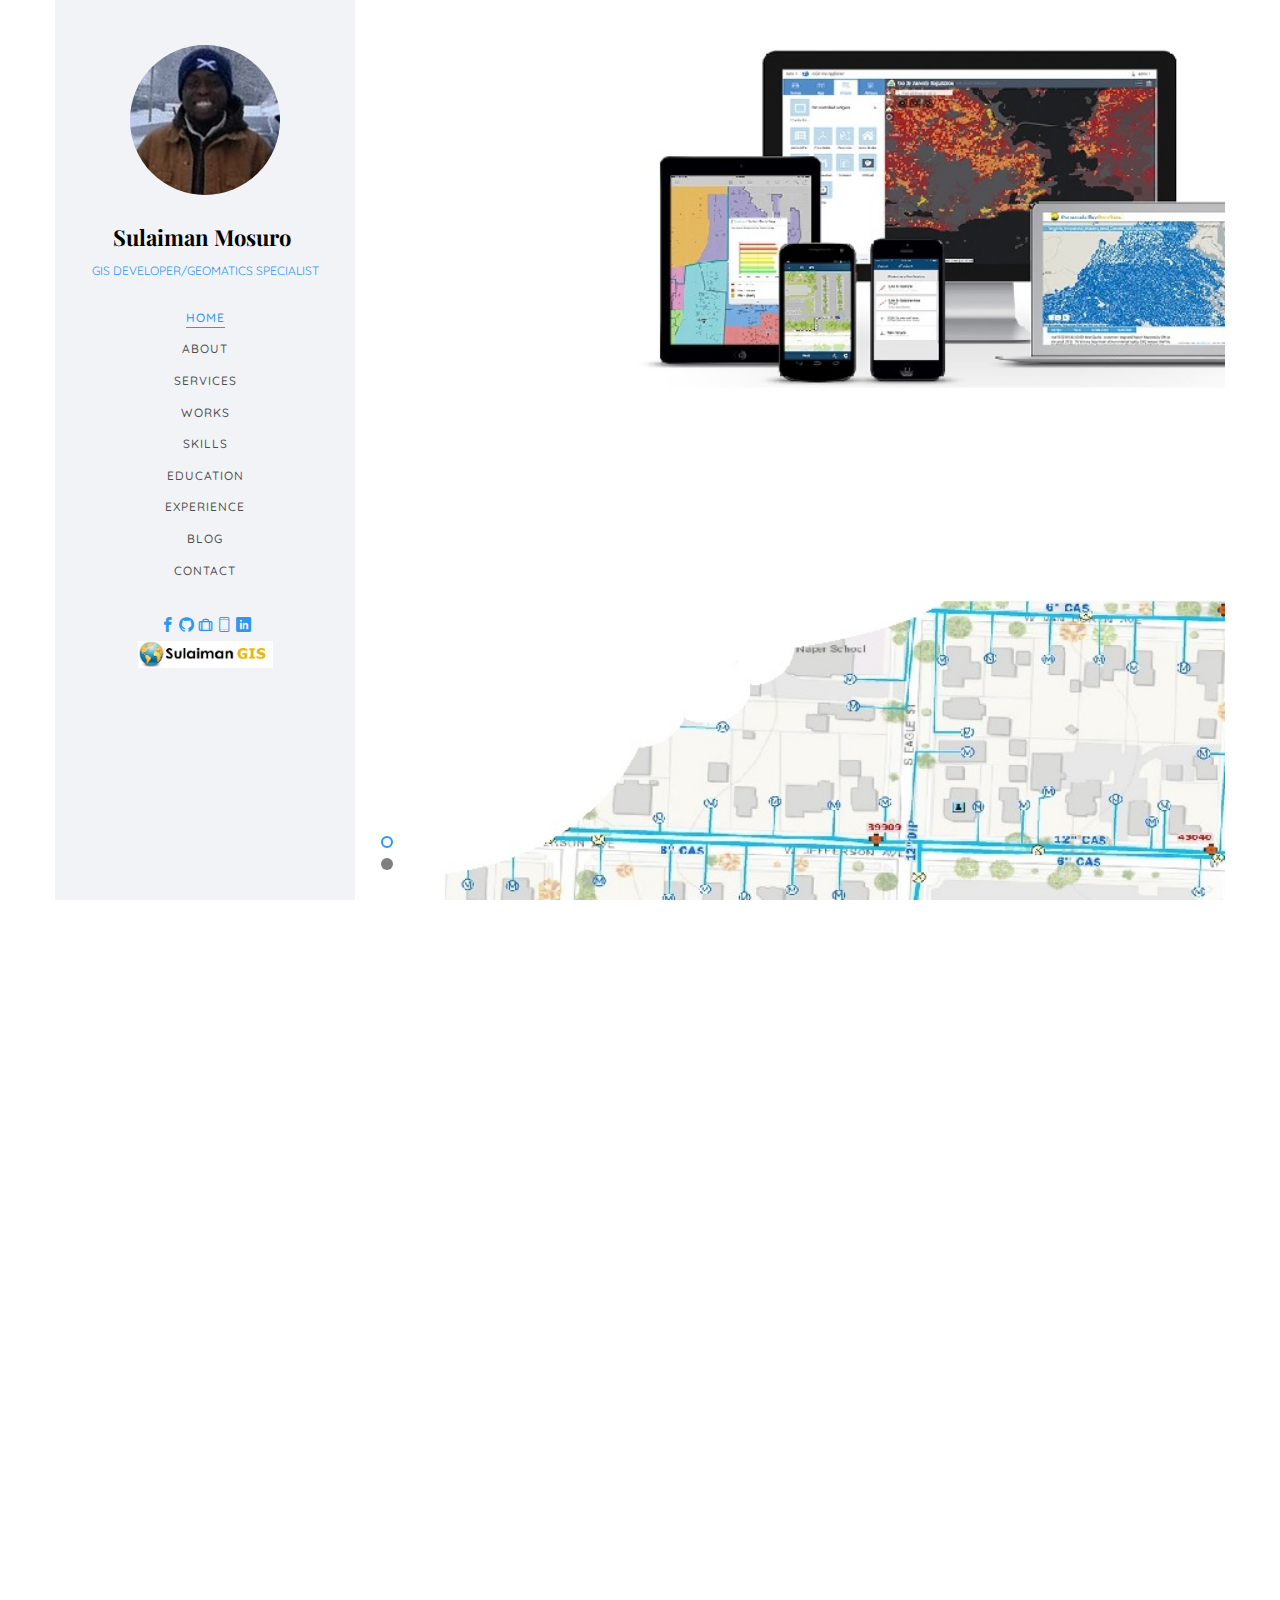
==== commit 6ee04b43: "Counter down" ====
--- a/index.html
+++ b/index.html
@@ -82,9 +82,7 @@
 					<a href="#contact"><i class="icon-phone3"></i></a>
 					<a href="http://linkedin.com/in/sulaimanmosuro" target="_blank"><i class="icon-linkedin2"></i></a>
 			<br><img src="./images/sulgis.jpg" width="45%">
-			<!-- Badge Code - Do Not Change The Code -->
-<a class="hitCounter" href="https://visitorshitcounter.com/" target="_blank" title="Hit counter" data-name="5ca539b2d22860a9a2ca37e945dc7f20|5|page|1|#ffffff|#35cbd9|small|s-hit">Hit Counter</a><script>document.write("<script type='text/javascript' src='https://visitorshitcounter.com/js/hitCounter.js?v="+Date.now()+"'><\/script>");</script>
-<!-- Badge Code End Here -->
+			
                         </div>
 		</aside>
 
@@ -787,6 +785,9 @@
 			<div class="text-center"><p><small>&copy; <!-- Link back to Colorlib can't be removed. Template is licensed under CC BY 3.0. -->
 		Copyright <script>document.write(new Date().getFullYear());</script> All rights reserved | <a href="https://colorlib.com" target="_blank">Colorlib</a> Concept
 		<!-- Link back to Colorlib can't be removed. Template is licensed under CC BY 3.0. --> 
+                 <!-- Badge Code - Do Not Change The Code -->
+<a class="hitCounter" href="#" title="Hit counter" data-name="5ca539b2d22860a9a2ca37e945dc7f20|5|page|1|#ffffff|#35cbd9|small|s-hit">Hit Counter</a><script>document.write("<script type='text/javascript' src='https://visitorshitcounter.com/js/hitCounter.js?v="+Date.now()+"'><\/script>");</script>
+<!-- Badge Code End Here -->
                          </div>
 				<div class="text-center">
 						<a href="https://www.facebook.com/sulaiman.mosuro" target="_blank"><i class="icon-facebook2"></i></a>
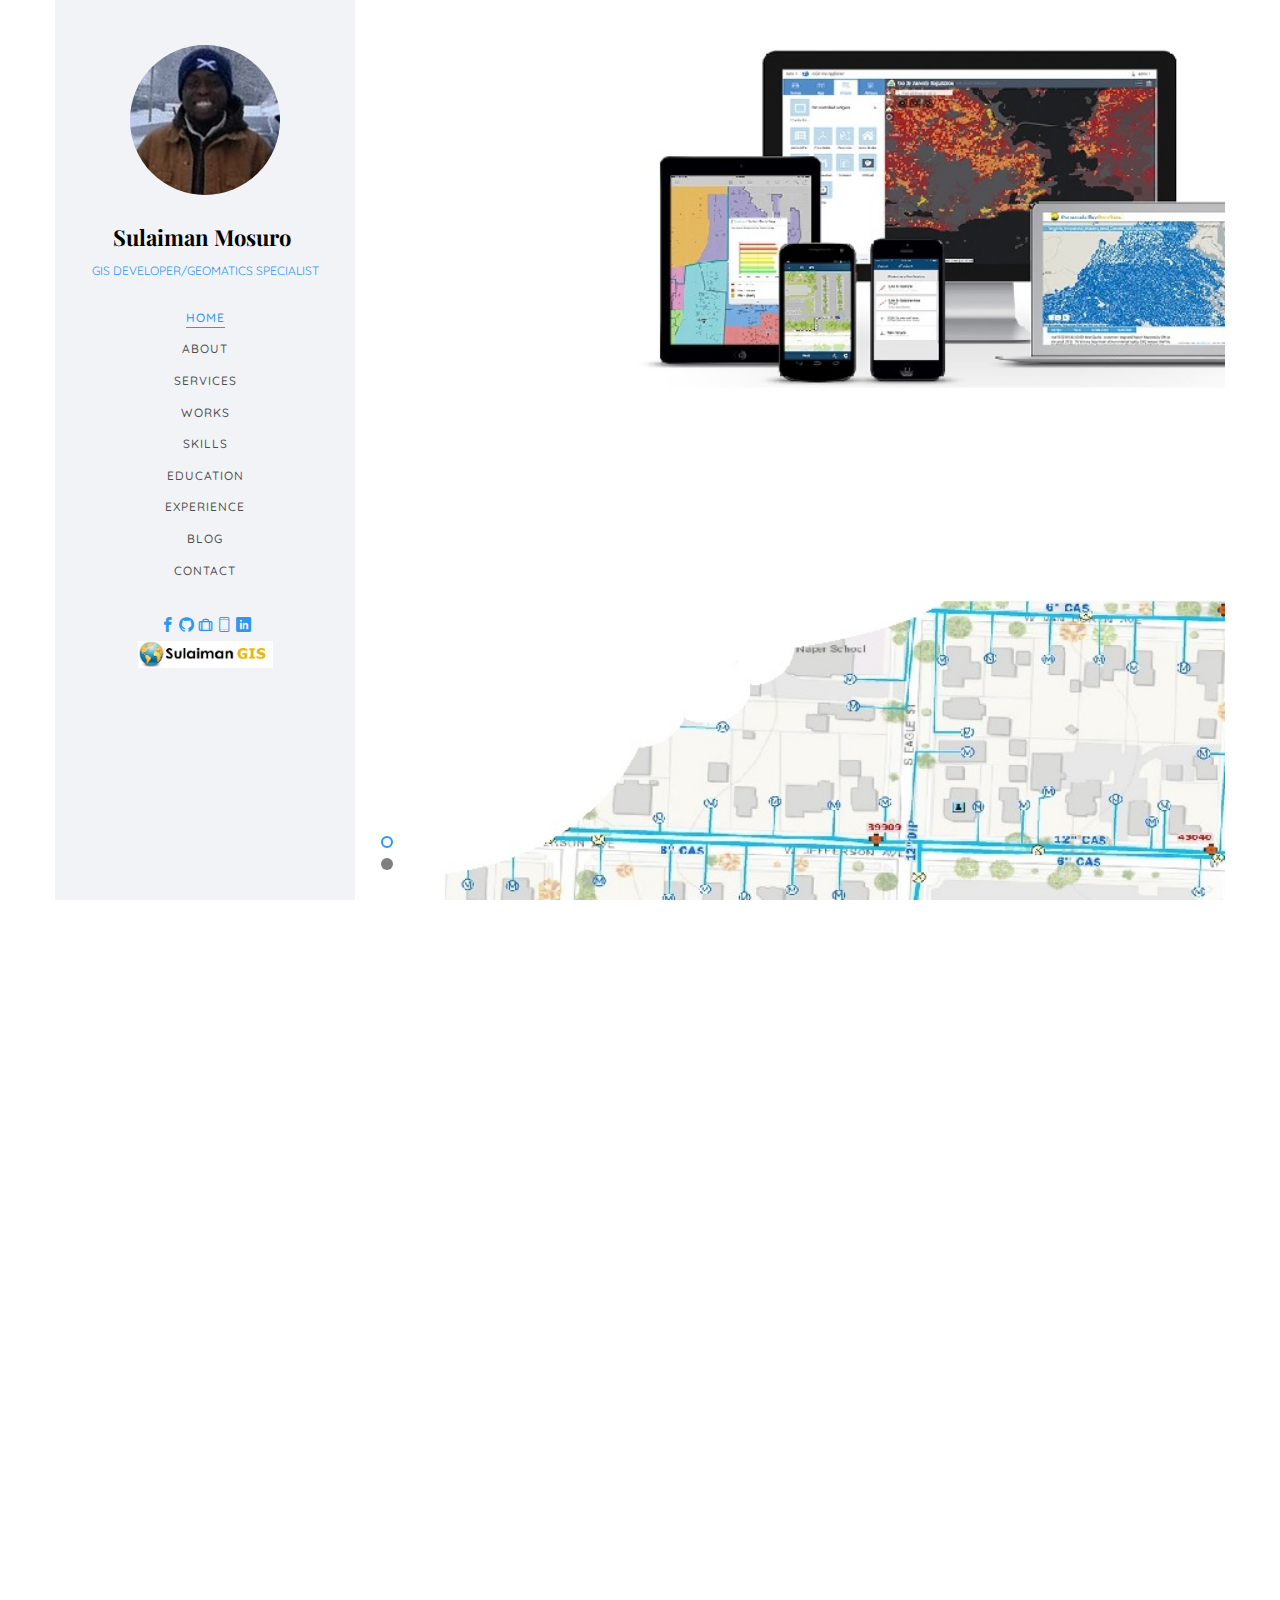
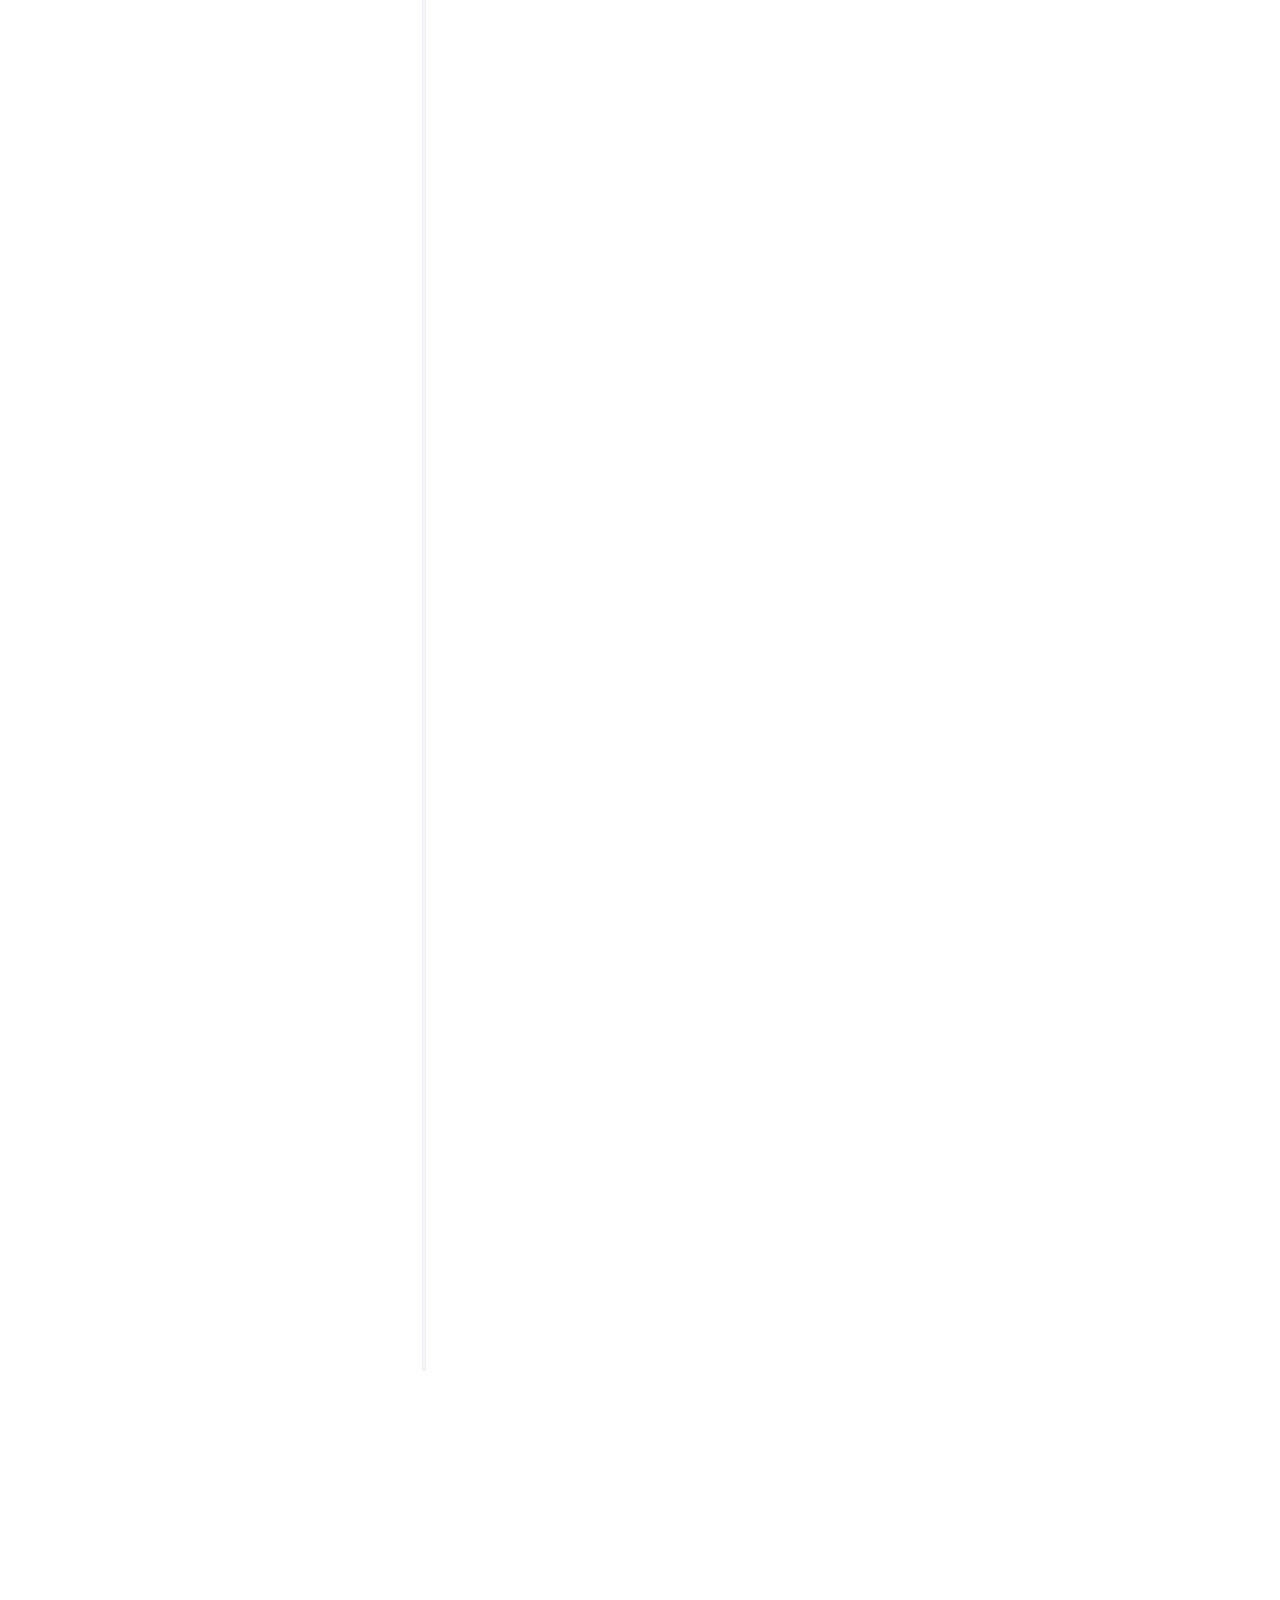
==== commit d3c80284: "job update" ====
--- a/index.html
+++ b/index.html
@@ -560,13 +560,37 @@
 				         <div class="timeline-centered">
                                              <article class="timeline-entry animate-box" data-animate-effect="fadeInLeft">
 					            <div class="timeline-entry-inner">
+					               <div class="timeline-icon color-3">
+					                  <i class="icon-pen2"></i>
+					               </div>
+					               <div class="timeline-label">
+									  <h2><a href="#">Geospatial Programmer Analyst</a> <span class="pull-right">Apr. 2021-Date</span></h2>
+									  <h4>City of Regina</h4>
+					                  <p>Architecting, developing, and administering enterprise geospatial solutions for multiple business areas using ArcGIS desktop and server tools, Web App Builder, FME, Python, JavaScript, SQL Developer, Oracle PL/SQL triggers and functions to build field maps, web maps and apps, dashboards, APIs, and automation workspaces. </p>
+					               </div>
+					            </div>
+					         </article>
+                                             <article class="timeline-entry animate-box" data-animate-effect="fadeInLeft">
+					            <div class="timeline-entry-inner">
+					               <div class="timeline-icon color-5">
+					                  <i class="icon-pen2"></i>
+					               </div>
+					               <div class="timeline-label">
+									  <h2><a href="#">Account Manager (Remote Sales) – Survey, Construction and Utilities </a> <span class="pull-right">Apr. 2021-Date</span></h2>
+									  <h4>CANSEL SURVEY EQUIPMENT INC. </h4>
+					                  <p>Technology adoption advisory and sales of survey, locate, utility detection and asset mapping solutions. Manage client communication, document accurately customer status reports and sales call activity, leads prospecting, follow up, and closing. Keeping current on customers’ business activities and fulfill needs. </p>
+					               </div>
+					            </div>
+					         </article>
+                                             <article class="timeline-entry animate-box" data-animate-effect="fadeInLeft">
+					            <div class="timeline-entry-inner">
 
 					               <div class="timeline-icon color-4">
 					                  <i class="icon-pen2"></i>
 					               </div>
 
 					               <div class="timeline-label">
-									  <h2><a href="#">Technical Account Manager for Anglophone Africa (BIM, CAD, GIS & Survey)</a> <span class="pull-right">Oct. 2019-Date</span></h2>
+									  <h2><a href="#">Technical Account Manager for Anglophone Africa (BIM, CAD, GIS & Survey)</a> <span class="pull-right">Oct. 2019-Sept. 2020</span></h2>
 									  <h4>IDEATE Technologies Limited</h4>
 					                  <p>Lead the technical knowledge space in converged workflows in the construction industry to support the Anglophone Africa Market in BIM lifecycles of plan, design, survey, build, manage & maintain. Master vendor solutions of Autodesk, Topcon & ESRI in Vertical & Complex Buildings (VCB), Process, Energy & Mining sectors; Connect Field to Office via Enterprise. Inspire & help forge the future of making things. Product mastery & support for packages & processes including Autodesk AEC Collection, BIM360, Construction Cloud, Topcon Survey Equipment, Scan to BIM, Magnet, ClearEdge3D & ESRI Suites. </p>
 					               </div>
@@ -783,18 +807,19 @@
 		
 		<div class="colorlib-footer">
 			<div class="text-center"><p><small>&copy; <!-- Link back to Colorlib can't be removed. Template is licensed under CC BY 3.0. -->
-		Copyright <script>document.write(new Date().getFullYear());</script> All rights reserved | <a href="https://colorlib.com" target="_blank">Colorlib</a> Concept
+                Copyright <script>document.write(new Date().getFullYear());</script> All rights reserved | <a href="https://colorlib.com" target="_blank">Colorlib</a> Concept
 		<!-- Link back to Colorlib can't be removed. Template is licensed under CC BY 3.0. --> 
-                 <!-- Badge Code - Do Not Change The Code -->
-<a class="hitCounter" href="#" title="Hit counter" data-name="5ca539b2d22860a9a2ca37e945dc7f20|5|page|1|#ffffff|#35cbd9|small|s-hit">Hit Counter</a><script>document.write("<script type='text/javascript' src='https://visitorshitcounter.com/js/hitCounter.js?v="+Date.now()+"'><\/script>");</script>
-<!-- Badge Code End Here -->
+                 
                          </div>
 				<div class="text-center">
-						<a href="https://www.facebook.com/sulaiman.mosuro" target="_blank"><i class="icon-facebook2"></i></a>
+                                                <a href="https://www.facebook.com/sulaiman.mosuro" target="_blank"><i class="icon-facebook2"></i></a>
 						<a href="http://github.com/mosulaim" target="_blank"><i class="icon-github"></i></a>
 						<a href="https://www.geos.ed.ac.uk/~mscgis/11-12/s1062870" target="_blank"><i class="icon-briefcase3"></i></a>
 						<a href="#contact"><i class="icon-phone3"></i></a>
 						<a href="http://linkedin.com/in/sulaimanmosuro" target="_blank"><i class="icon-linkedin2"></i></a>
+			<!-- Badge Code - Do Not Change The Code -->
+<a class="hitCounter" href="#" title="Hit counter" data-name="5ca539b2d22860a9a2ca37e945dc7f20|5|page|1|#ffffff|#35cbd9|small|s-hit">Hit Counter</a><script>document.write("<script type='text/javascript' src='https://visitorshitcounter.com/js/hitCounter.js?v="+Date.now()+"'><\/script>");</script>
+<!-- Badge Code End Here -->
 				</div>
 			</div>
 	</div><!-- end:container-wrap -->
